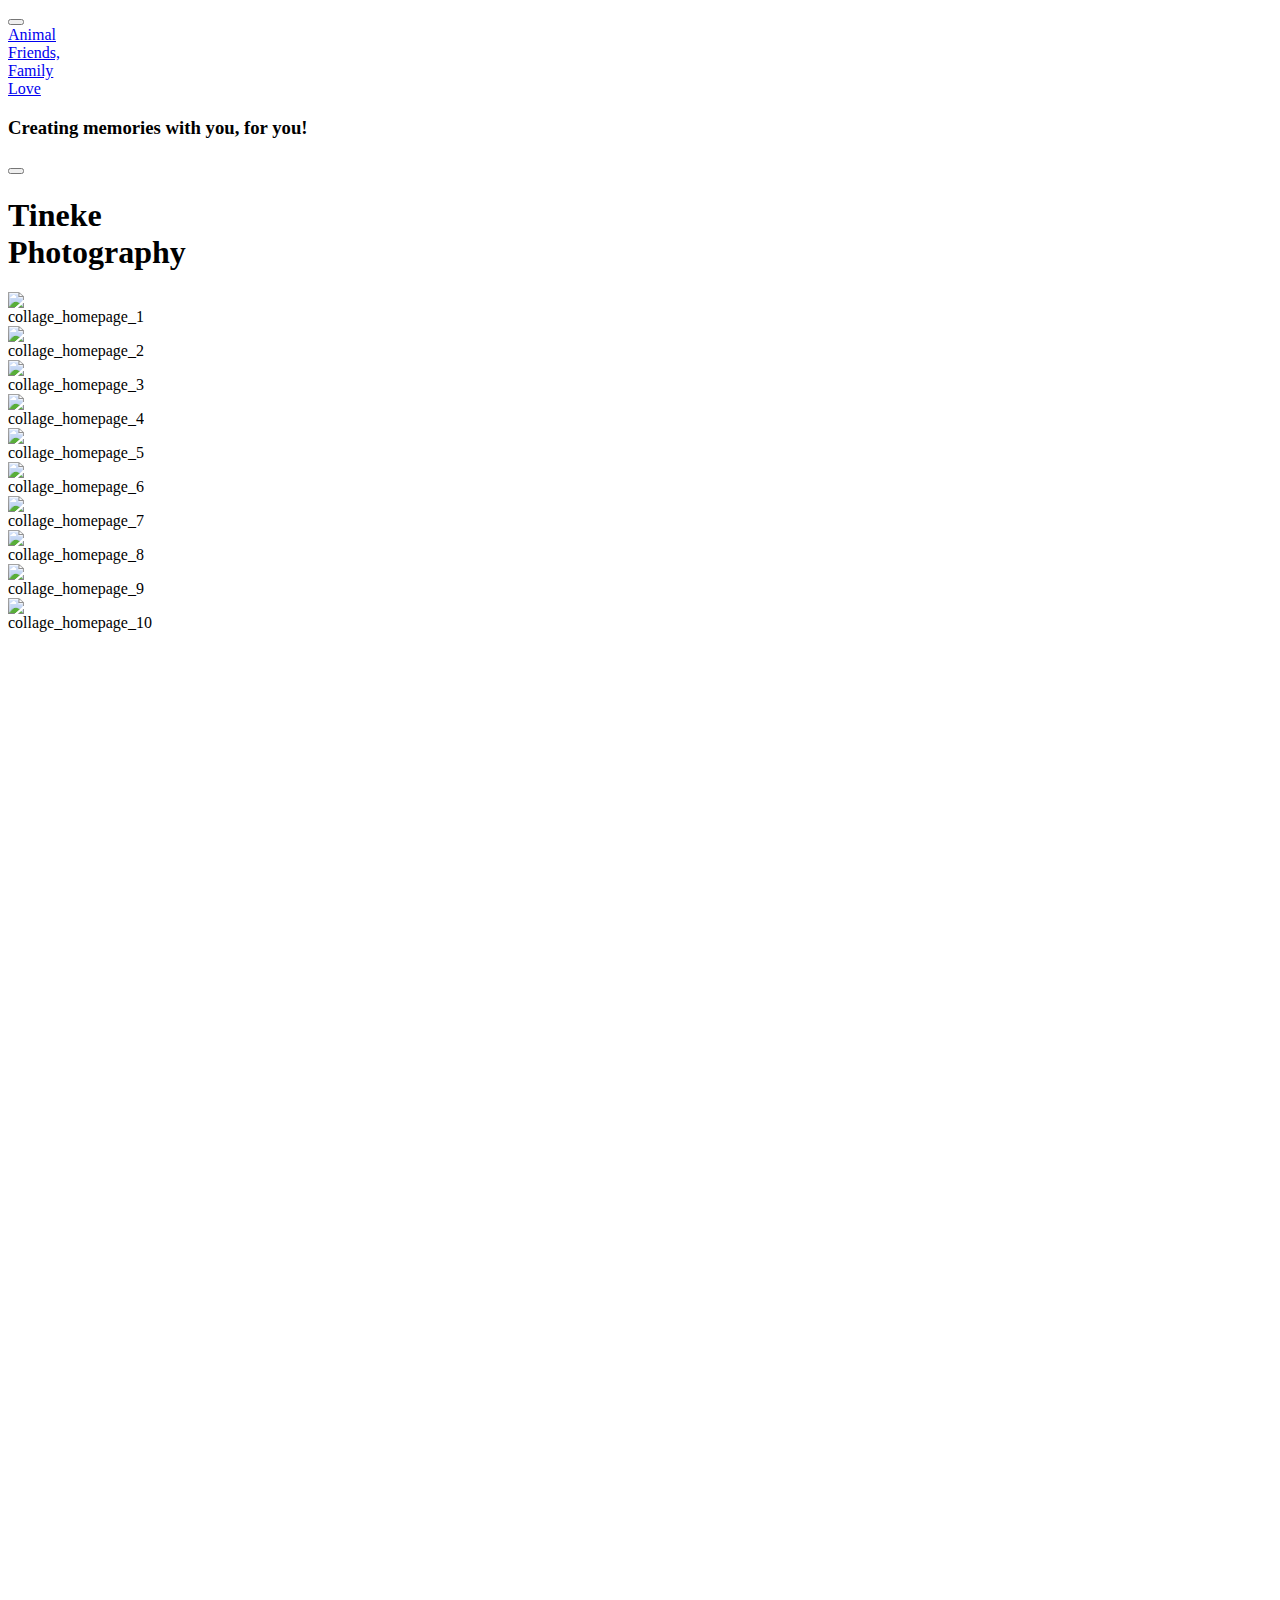
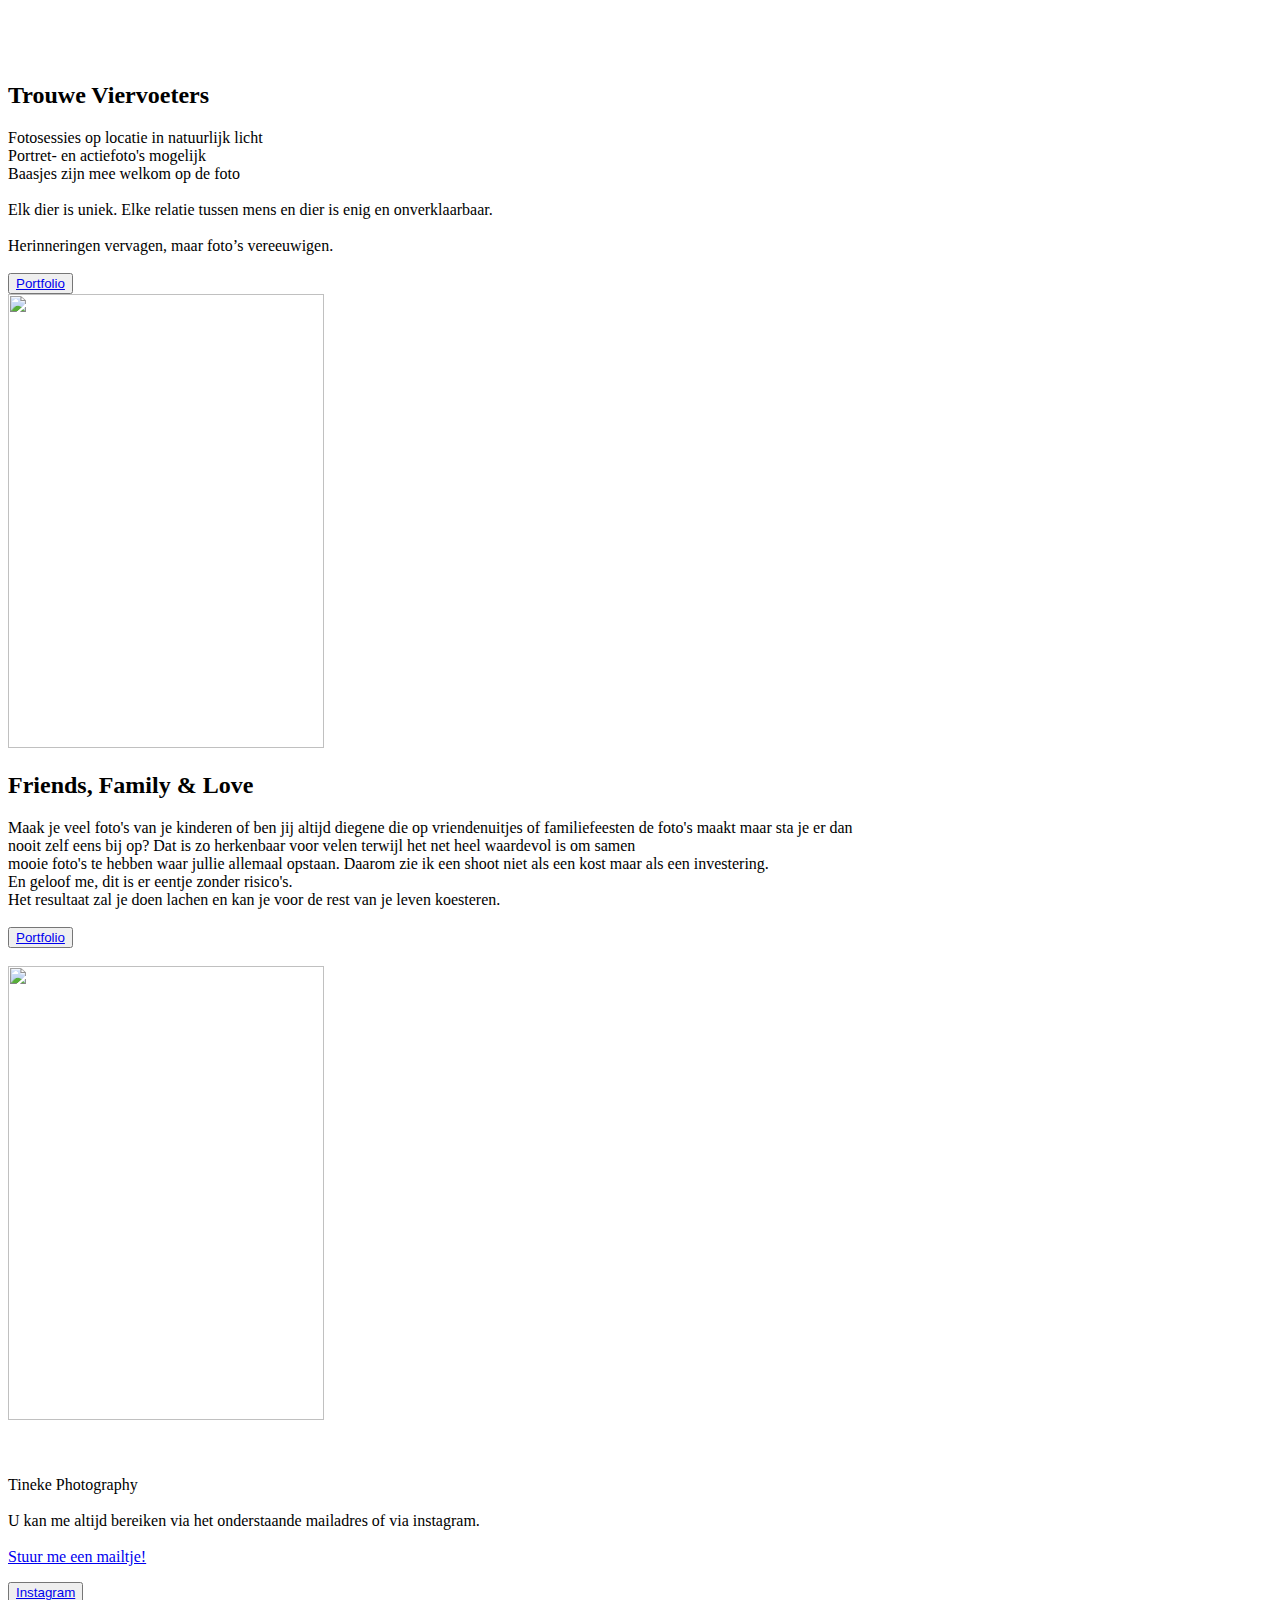
==== index.html @ 660ba875 "Initial commit" ====
<!DOCTYPE html>
<html lang="en">
<head>
  <meta charset="utf-8">
  <title>Tineke Photography</title>
  <meta name="description" content="Photography">
  <meta name="viewport" content="width=device-width, initial-scale=1">
  <link href="css/main.css" rel="STYLESHEET" type="text/css">
  <script src='https://kit.fontawesome.com/a076d05399.js' crossorigin='anonymous'></script>
</head>
<body>
<nav id="navbar">
  <div class="navbar">
    <div class="dropdown">
      <button id="navbar-btn" class="dropbtn">
        <div id="nav-icon3">
          <span></span>
          <span></span>
          <span></span>
          <span></span>
        </div>
      </button>
      <div class="navbar-right">
      </div>
      <div class="dropdown-content">
        <a href="pages/animal.html">Animal</a><br>
        <a href="pages/friends_family_love.html">Friends, <br>Family <br>Love</a>
      </div>
    </div>
  </div>
</nav>

<!--
<nav id="navbar">
  <div class="navbar-left">
    <button id="navbar-btn" class="navbar-button">
      <div id="nav-icon3">
        <span></span>
        <span></span>
        <span></span>
        <span></span>
      </div>
    </button>
  </div>
  <div class="navbar-right">
  </div>
</nav>

<div class="menu">
  <ul class="menu-items">
    <li class="menu-item-wrapper"><i class="fas fa-asterisk"></i><a class="menu-item">Item 1</a></li>
    <li class="menu-item-wrapper"><i class="fas fa-asterisk"></i><a class="menu-item">Item 2</a></li>
    <li class="menu-item-wrapper"><i class="fas fa-asterisk"></i><a class="menu-item">Item 3</a></li>
  </ul>
  <div class="menu-bc"></div>
</div>
-->
<header>
  <div class="header-left">
    <div class="header-row">
      <div class=header-row-center>
        <h3 class="header-row-title">Creating memories with you, for you! </h3>
      </div>
      <div class="header-row-bottom">
        <button class="button-down">
          <i class="fas fa-arrow-down"></i>
        </button>
      </div>
    </div>
  </div>
  <div class="header-right">
    <div class="header-img-wrapper">
      <div class="header-title-wrapper">
        <div class="name">
          <h1>Tineke <br>Photography</h1>
        </div>
      </div>
      <div class="header-img-overlay"></div>
    </div>
  </div>
</header>
<main class="scroll1">

  <div class="collage">
    <!-- partial:index.partial.html -->
    <div id="drag-container">
      <div id="spin-container">
        <img src="img/pages/duo_shoot/10.JPG" alt="collage_homepage_1">
        <img src="img/pages/one_shoot/2.jpg" alt="collage_homepage_2">
        <img src="img/pages/animal_shoot/7.JPG" alt="collage_homepage_3">
        <img src="img/pages/duo_shoot/9.jpg" alt="collage_homepage_4">
        <img src="img/pages/one_shoot/8.jpg" alt="collage_homepage_5">
        <img src="img/pages/animal_shoot/15.jpg" alt="collage_homepage_6">
        <img src="img/pages/one_shoot/19.jpg" alt="collage_homepage_7">
        <img src="img/pages/one_shoot/20.jpg" alt="collage_homepage_8">
        <img src="img/pages/one_shoot/7.jpg" alt="collage_homepage_9">
        <img src="img/pages/animal_shoot/11.jpg" alt="collage_homepage_10">
      </div>
      <div id="ground"></div>
    </div>
  </div>
</main>

<div class="card-container">
  <div class="card u-clearfix">
    <div class="card-body">
      <h2 class="card-title">Trouwe Viervoeters</h2>
      <span class="card-description subtle">
        Fotosessies op locatie in natuurlijk licht <br>
        Portret- en actiefoto's mogelijk <br>
        Baasjes zijn mee welkom op de foto <br><br>
        Elk dier is uniek. Elke relatie tussen mens en dier is enig en onverklaarbaar. <br><br>
       Herinneringen vervagen, maar foto’s vereeuwigen. <br><br>
        <button class="button button1"><a href="pages/animal.html">Portfolio</a></button>
      </span>
    </div>
    <img src="img/pages/animal_shoot/2.jpg" alt="" height="454" width="316" class="card-media" />
  </div>
  <div class="card-shadow"></div>
</div>


<div class="card-container" >
  <div class="card u-clearfix">
    <div class="card-body">
      <h2 class="card-title">Friends, Family & Love</h2>
      <span class="card-description subtle">
        Maak je veel foto's van je kinderen of ben jij altijd diegene die op vriendenuitjes of familiefeesten de foto's maakt
        maar sta je er dan <br>nooit zelf eens bij op? Dat is zo herkenbaar voor velen terwijl het net heel waardevol is om samen <br>
        mooie foto's te hebben waar jullie allemaal opstaan. Daarom zie ik een shoot niet als een kost maar als een investering.<br>
        En geloof me, dit is er eentje zonder risico's.<br>
        Het resultaat zal je doen lachen en kan je voor de rest van je leven koesteren.<br>
        <br>
        <button class="button button1"><a href="pages/friends_family_love.html">Portfolio</a></button>
      </span>
      <br><br>
    </div>
    <img src="img/pages/duo_shoot/8.jpg" alt="" height="454" width="316" class="card-media" />
  </div>
  <div class="card-shadow"></div>
</div>

<br><br>
<footer>
  <p>Tineke Photography<br><br>
    U kan me altijd bereiken via het onderstaande mailadres of via instagram.<br><br>
    <a href="mailto:tinekehaverhals@hotmail.com">Stuur me een mailtje! </a></p>
  <button class="buttonInstagram"><a href="https://www.instagram.com/tineke_photography/"><i class='fab fa-instagram'></i> Instagram </a></button><br><br>
</footer>
<script>

  var radius = 400; // how big of the radius
  var autoRotate = true; // auto rotate or not
  var rotateSpeed = -60; // unit: seconds/360 degrees
  var imgWidth = 120; // width of images (unit: px)
  var imgHeight = 170; // height of images (unit: px)

  // ===================== start =======================
  // animation start after 1000 miliseconds
  setTimeout(init, 1000);

  var odrag = document.getElementById('drag-container');
  var ospin = document.getElementById('spin-container');
  var aImg = ospin.getElementsByTagName('img');
  var aVid = ospin.getElementsByTagName('video');
  var aEle = [...aImg, ...aVid]; // combine 2 arrays

  // Size of images
  ospin.style.width = imgWidth + "px";
  ospin.style.height = imgHeight + "px";

  // Size of ground - depend on radius
  var ground = document.getElementById('ground');
  ground.style.width = radius * 3 + "px";
  ground.style.height = radius * 3 + "px";

  function init(delayTime) {
    for (var i = 0; i < aEle.length; i++) {
      aEle[i].style.transform = "rotateY(" + (i * (360 / aEle.length)) + "deg) translateZ(" + radius + "px)";
      aEle[i].style.transition = "transform 1s";
      aEle[i].style.transitionDelay = delayTime || (aEle.length - i) / 4 + "s";
    }
  }

  function applyTranform(obj) {
    // Constrain the angle of camera (between 0 and 180)
    if(tY > 180) tY = 180;
    if(tY < 0) tY = 0;

    // Apply the angle
    obj.style.transform = "rotateX(" + (-tY) + "deg) rotateY(" + (tX) + "deg)";
  }

  function playSpin(yes) {
    ospin.style.animationPlayState = (yes?'running':'paused');
  }

  var desX = 0,
    desY = 0,
    tX = 0,
    tY = 10;

  // auto spin
  if (autoRotate) {
    var animationName = (rotateSpeed > 0 ? 'spin' : 'spinRevert');
    ospin.style.animation = `${animationName} ${Math.abs(rotateSpeed)}s infinite linear`;
  }

  // setup events
  document.onpointerdown = function (e) {
    clearInterval(odrag.timer);
    e = e || window.event;
    var sX = e.clientX,
      sY = e.clientY;

    this.onpointermove = function (e) {
      e = e || window.event;
      var nX = e.clientX,
        nY = e.clientY;
      desX = nX - sX;
      desY = nY - sY;
      tX += desX * 0.1;
      tY += desY * 0.1;
      applyTranform(odrag);
      sX = nX;
      sY = nY;
    };

    this.onpointerup = function (e) {
      odrag.timer = setInterval(function () {
        desX *= 0.95;
        desY *= 0.95;
        tX += desX * 0.1;
        tY += desY * 0.1;
        applyTranform(odrag);
        playSpin(false);
        if (Math.abs(desX) < 0.5 && Math.abs(desY) < 0.5) {
          clearInterval(odrag.timer);
          playSpin(true);
        }
      }, 17);
      this.onpointermove = this.onpointerup = null;
    };

    return false;
  };

  document.onmousewheel = function(e) {
    e = e || window.event;
    var d = e.wheelDelta / 20 || -e.detail;
    radius += d;
    init(1);
  };
</script>


</body>
</html>
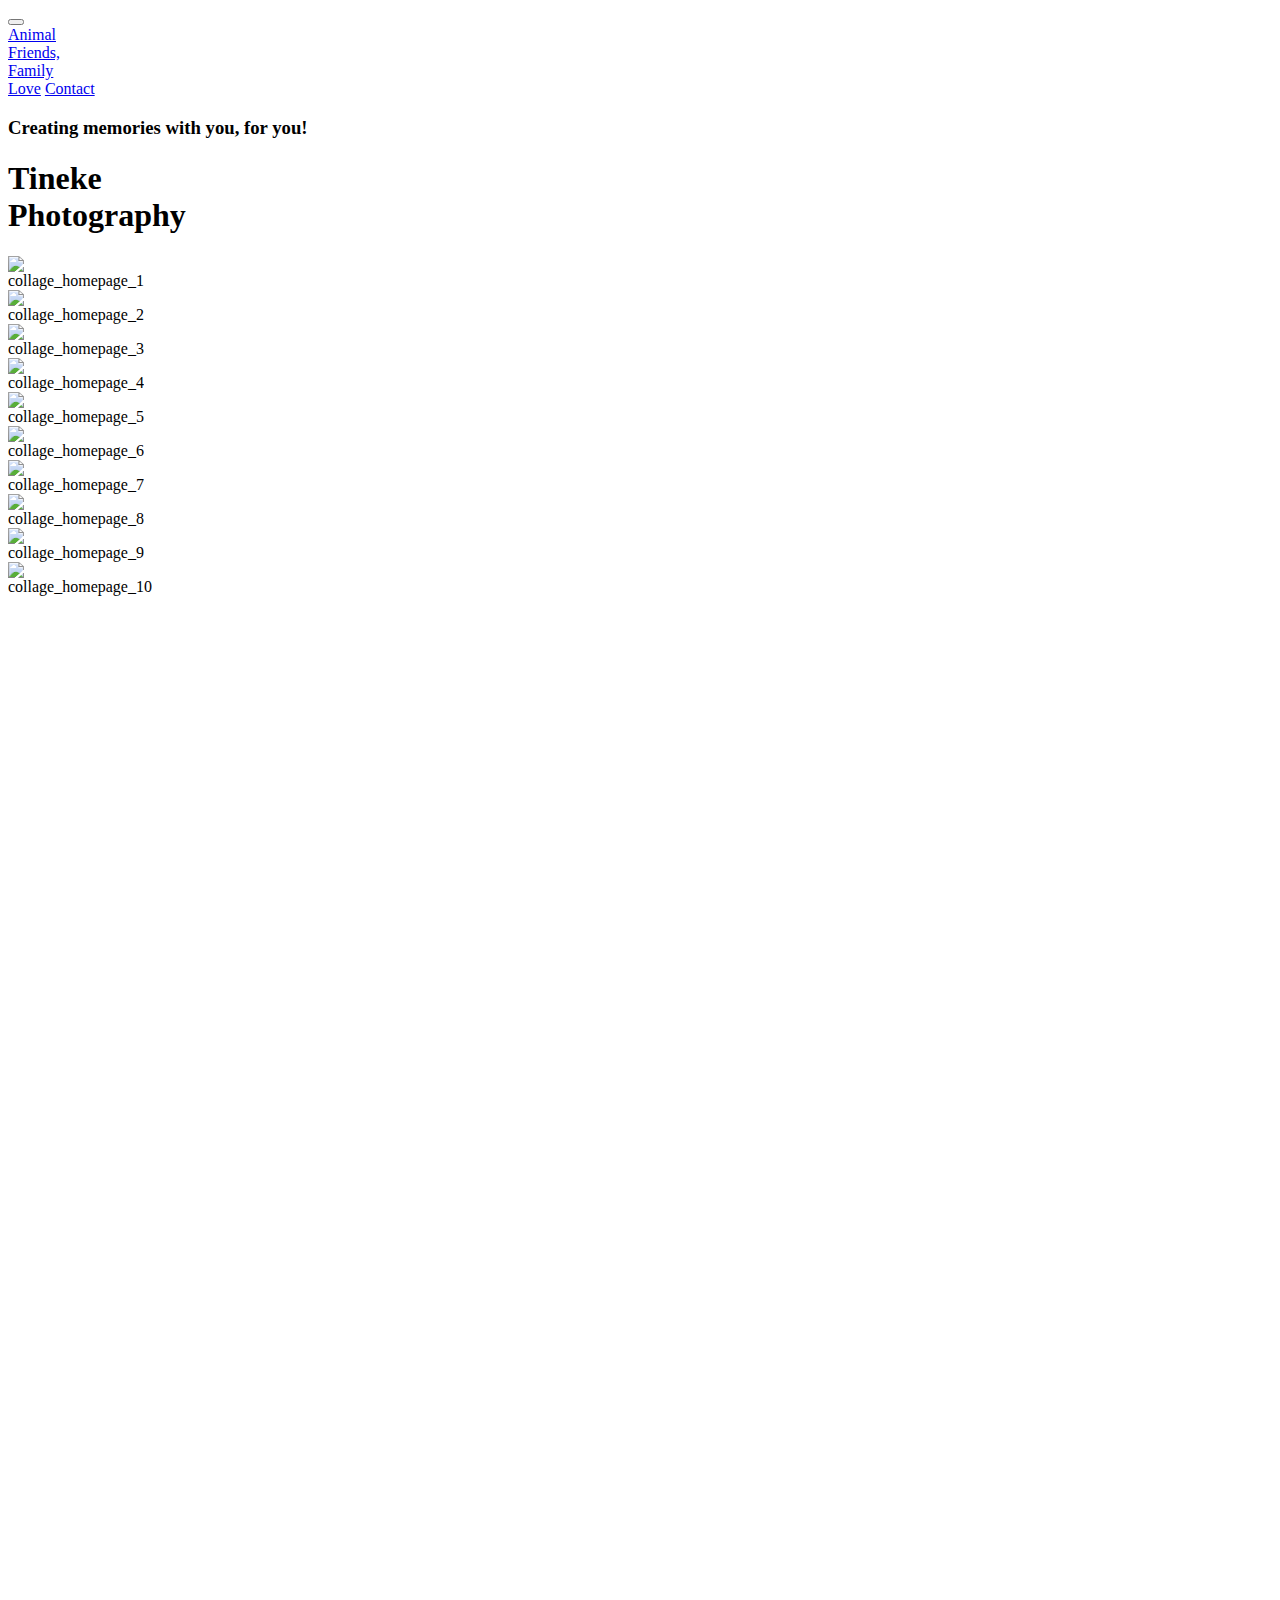
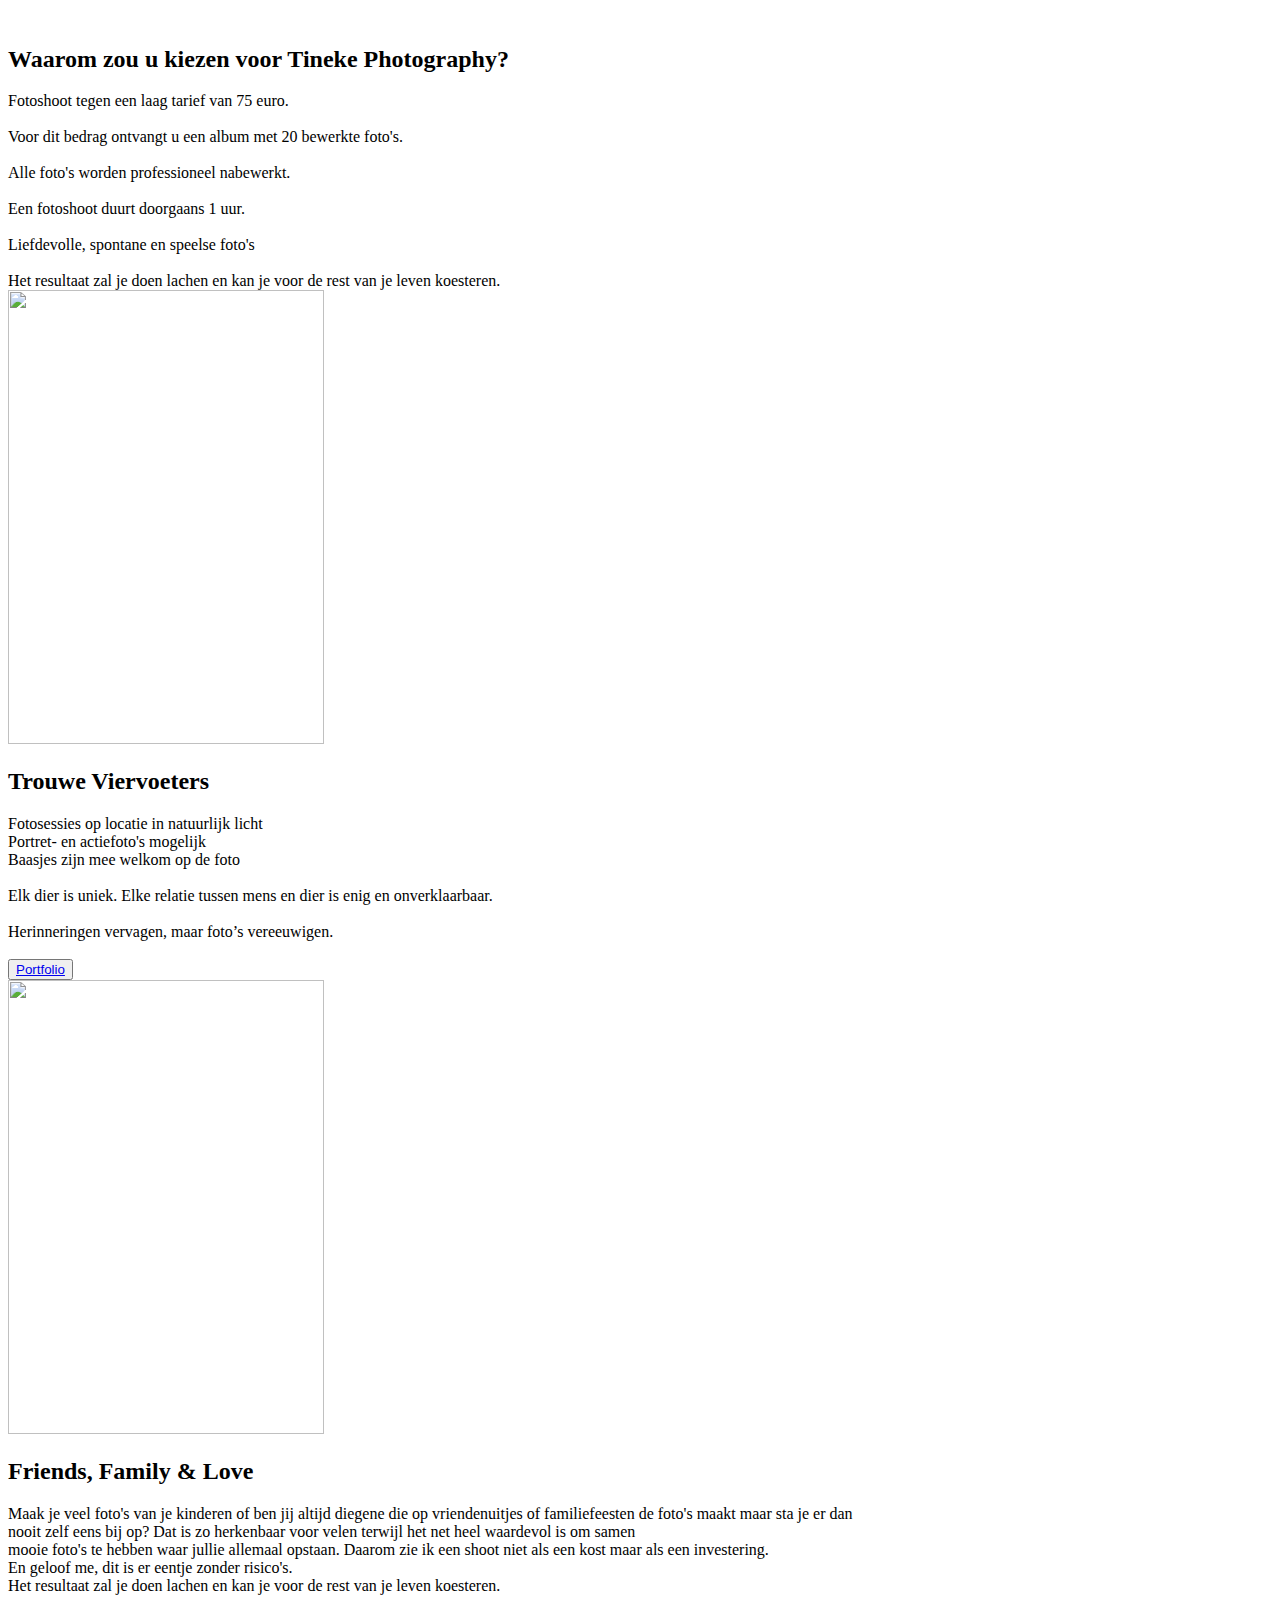
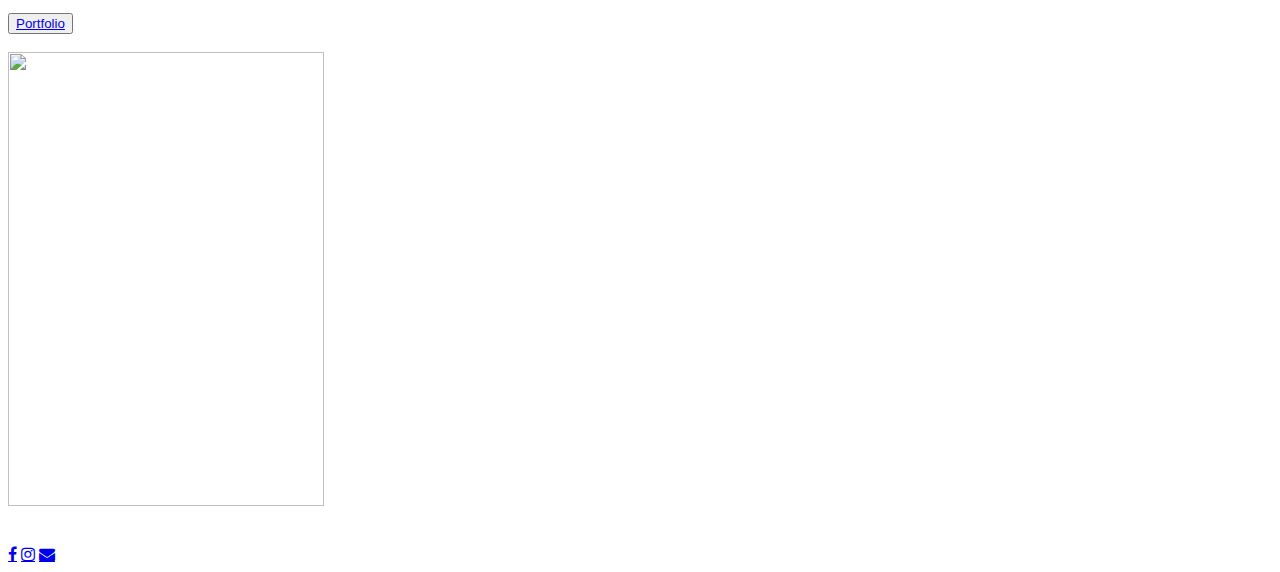
==== commit b31dd6a1: "update index page" ====
--- a/index.html
+++ b/index.html
@@ -1,12 +1,12 @@
 <!DOCTYPE html>
-<html lang="en">
+<html lang="nl">
 <head>
   <meta charset="utf-8">
   <title>Tineke Photography</title>
   <meta name="description" content="Photography">
   <meta name="viewport" content="width=device-width, initial-scale=1">
   <link href="css/main.css" rel="STYLESHEET" type="text/css">
-  <script src='https://kit.fontawesome.com/a076d05399.js' crossorigin='anonymous'></script>
+  <link rel="stylesheet" href="https://cdnjs.cloudflare.com/ajax/libs/font-awesome/4.7.0/css/font-awesome.min.css">
 </head>
 <body>
 <nav id="navbar">
@@ -25,6 +25,7 @@
       <div class="dropdown-content">
         <a href="pages/animal.html">Animal</a><br>
         <a href="pages/friends_family_love.html">Friends, <br>Family <br>Love</a>
+        <a href="pages/contact.html">Contact</a><br>
       </div>
     </div>
   </div>
@@ -61,11 +62,13 @@
       <div class=header-row-center>
         <h3 class="header-row-title">Creating memories with you, for you! </h3>
       </div>
+      <!--
       <div class="header-row-bottom">
         <button class="button-down">
           <i class="fas fa-arrow-down"></i>
         </button>
       </div>
+      -->
     </div>
   </div>
   <div class="header-right">
@@ -75,7 +78,7 @@
           <h1>Tineke <br>Photography</h1>
         </div>
       </div>
-      <div class="header-img-overlay"></div>
+      <!--<div class="header-img-overlay"></div>-->
     </div>
   </div>
 </header>
@@ -104,6 +107,25 @@
 <div class="card-container">
   <div class="card u-clearfix">
     <div class="card-body">
+      <h2 class="card-title1">Waarom zou u kiezen voor Tineke Photography?</h2>
+      <span class="card-description subtle">
+        Fotoshoot tegen een laag tarief van 75 euro.<br><br>
+        Voor dit bedrag ontvangt u een album met 20 bewerkte foto's.<br><br>
+        Alle foto's worden professioneel nabewerkt. <br><br>
+        Een fotoshoot duurt doorgaans 1 uur.<br><br>
+        Liefdevolle, spontane en speelse foto's<br><br>
+        Het resultaat zal je doen lachen en kan je voor de rest van je leven koesteren.
+
+      </span>
+    </div>
+    <img src="img/pages/duo_shoot/8.jpg" alt="" height="454" width="316" class="card-media" />
+  </div>
+  <div class="card-shadow"></div>
+</div>
+
+<div class="card-container">
+  <div class="card u-clearfix">
+    <div class="card-body">
       <h2 class="card-title">Trouwe Viervoeters</h2>
       <span class="card-description subtle">
         Fotosessies op locatie in natuurlijk licht <br>
@@ -135,17 +157,18 @@
       </span>
       <br><br>
     </div>
-    <img src="img/pages/duo_shoot/8.jpg" alt="" height="454" width="316" class="card-media" />
+    <img src="img/pages/duo_shoot/10.JPG" alt="" height="454" width="316" class="card-media2" />
   </div>
   <div class="card-shadow"></div>
 </div>
 
 <br><br>
 <footer>
-  <p>Tineke Photography<br><br>
-    U kan me altijd bereiken via het onderstaande mailadres of via instagram.<br><br>
-    <a href="mailto:tinekehaverhals@hotmail.com">Stuur me een mailtje! </a></p>
-  <button class="buttonInstagram"><a href="https://www.instagram.com/tineke_photography/"><i class='fab fa-instagram'></i> Instagram </a></button><br><br>
+  <div class="social-media">
+    <a href="https://www.facebook.com/profile.php?id=100091218855077" class="fa fa-facebook"></a>
+    <a href="https://www.instagram.com/tineke_photography/" class="fa fa-instagram"></a>
+    <a href="pages/contact.html" class="fa fa-envelope"></a>
+  </div>
 </footer>
 <script>
 
@@ -245,12 +268,12 @@
     return false;
   };
 
-  document.onmousewheel = function(e) {
-    e = e || window.event;
-    var d = e.wheelDelta / 20 || -e.detail;
-    radius += d;
-    init(1);
-  };
+  //document.onmousewheel = function(e) {
+   // e = e || window.event;
+  //  var d = e.wheelDelta / 20 || -e.detail;
+   // radius += d;
+   // init(1);
+  //};
 </script>
 
 
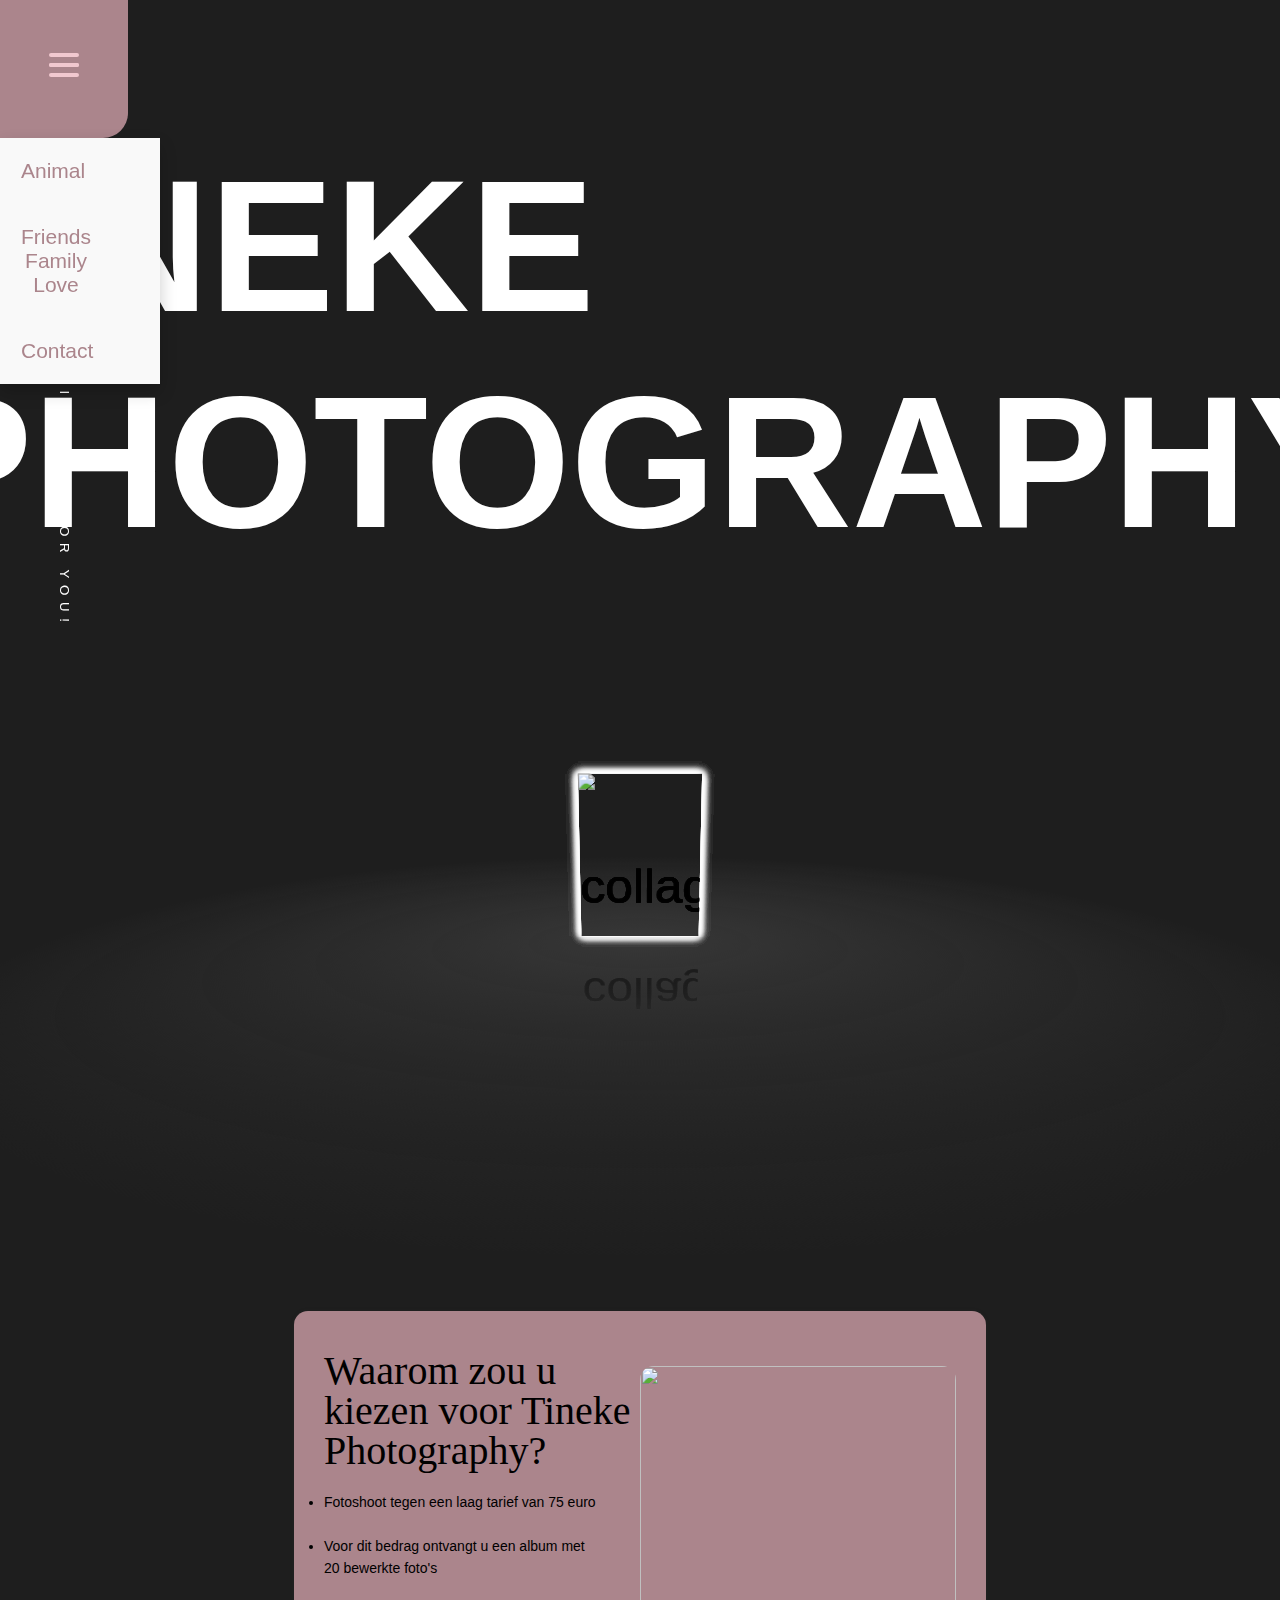
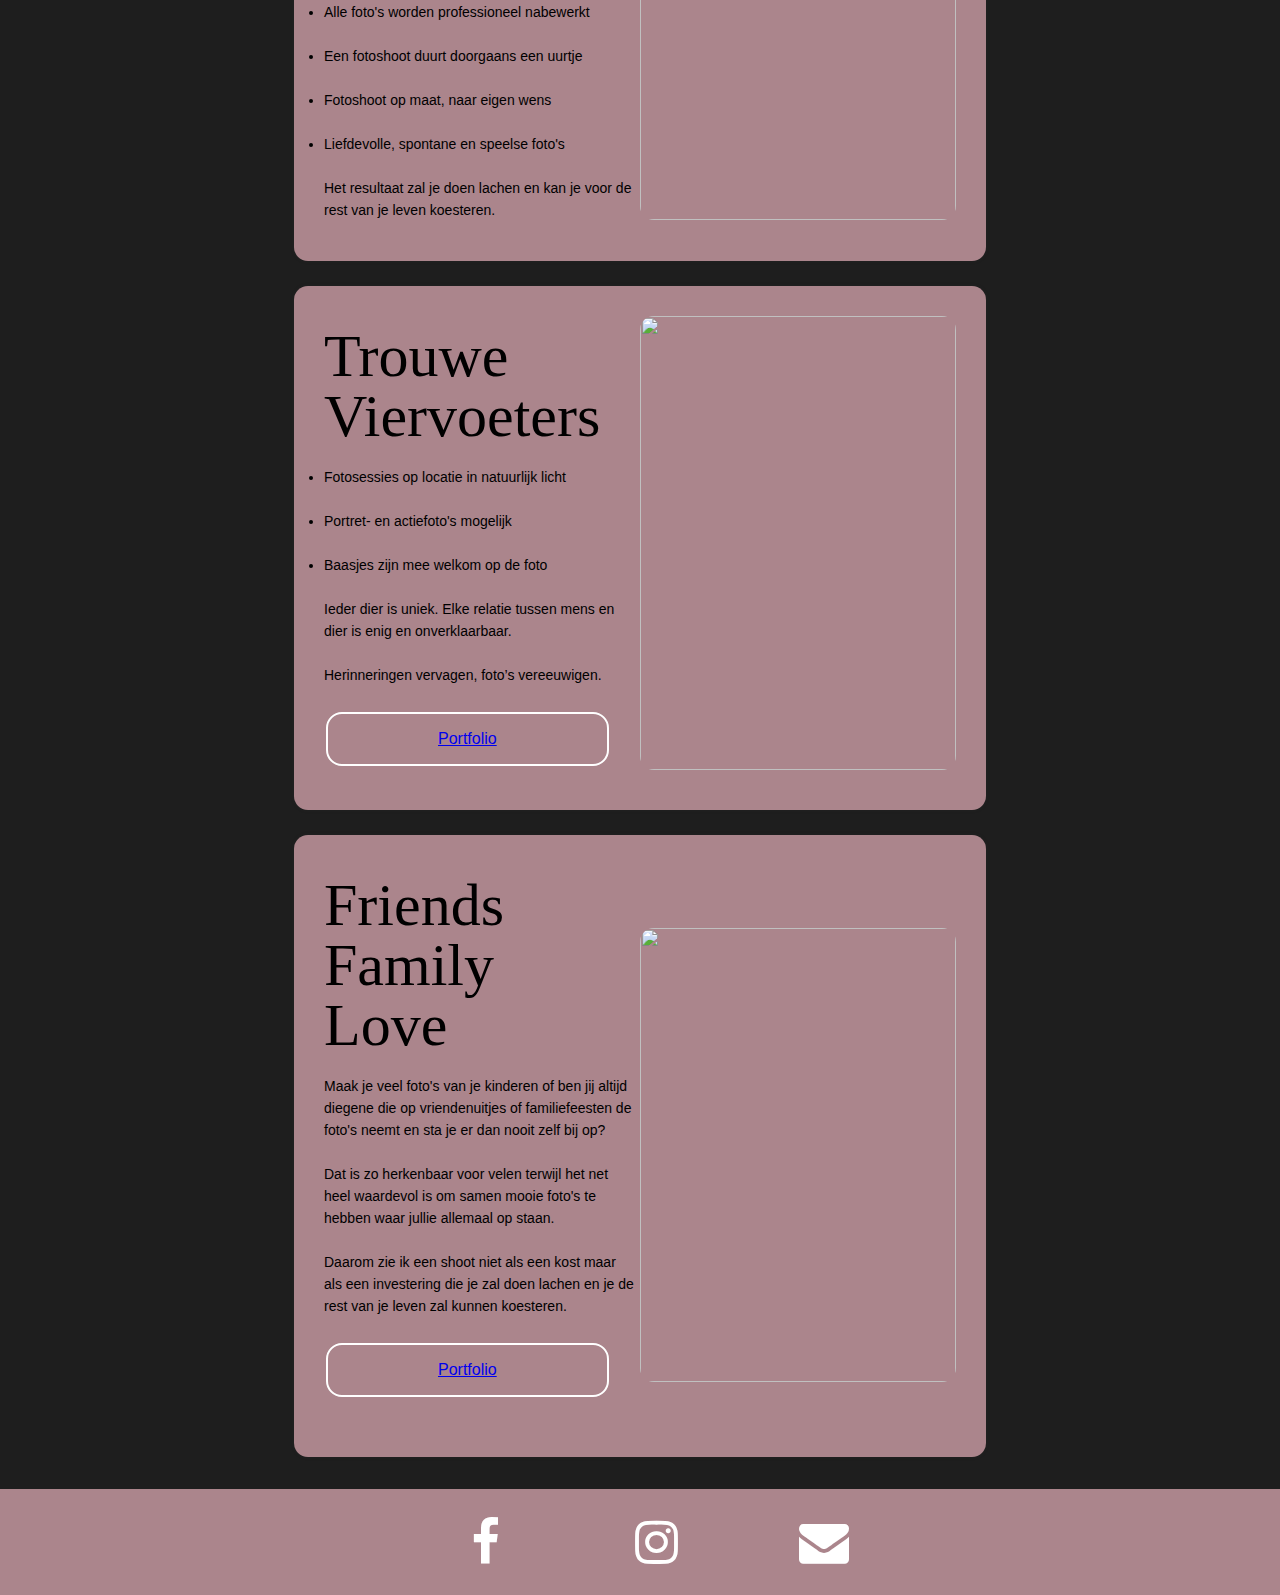
==== commit a380bab3: "update 6" ====
--- a/index.html
+++ b/index.html
@@ -24,8 +24,8 @@
       </div>
       <div class="dropdown-content">
         <a href="pages/animal.html">Animal</a><br>
-        <a href="pages/friends_family_love.html">Friends, <br>Family <br>Love</a>
-        <a href="pages/contact.html">Contact</a><br>
+        <a href="pages/riends_family_love.html">Friends<br>Family <br>Love</a><br>
+        <a href="pages/contact.html">Contact</a>
       </div>
     </div>
   </div>
@@ -109,16 +109,16 @@
     <div class="card-body">
       <h2 class="card-title1">Waarom zou u kiezen voor Tineke Photography?</h2>
       <span class="card-description subtle">
-        Fotoshoot tegen een laag tarief van 75 euro.<br><br>
-        Voor dit bedrag ontvangt u een album met 20 bewerkte foto's.<br><br>
-        Alle foto's worden professioneel nabewerkt. <br><br>
-        Een fotoshoot duurt doorgaans 1 uur.<br><br>
-        Liefdevolle, spontane en speelse foto's<br><br>
+        <li>Fotoshoot tegen een laag tarief van 75 euro</li><br>
+        <li>Voor dit bedrag ontvangt u een album met <br>20 bewerkte foto's</li><br>
+        <li>Alle foto's worden professioneel nabewerkt</li><br>
+        <li>Een fotoshoot duurt doorgaans een uurtje</li><br>
+        <li>Fotoshoot op maat, naar eigen wens</li><br>
+        <li>Liefdevolle, spontane en speelse foto's</li><br>
         Het resultaat zal je doen lachen en kan je voor de rest van je leven koesteren.
-
       </span>
     </div>
-    <img src="img/pages/duo_shoot/8.jpg" alt="" height="454" width="316" class="card-media" />
+    <img src="img/pages/duo_shoot/8.jpg" alt="" height="454" width="316" class="card-media3" />
   </div>
   <div class="card-shadow"></div>
 </div>
@@ -128,11 +128,11 @@
     <div class="card-body">
       <h2 class="card-title">Trouwe Viervoeters</h2>
       <span class="card-description subtle">
-        Fotosessies op locatie in natuurlijk licht <br>
-        Portret- en actiefoto's mogelijk <br>
-        Baasjes zijn mee welkom op de foto <br><br>
-        Elk dier is uniek. Elke relatie tussen mens en dier is enig en onverklaarbaar. <br><br>
-       Herinneringen vervagen, maar foto’s vereeuwigen. <br><br>
+        <li>Fotosessies op locatie in natuurlijk licht </li><br>
+        <li>Portret- en actiefoto's mogelijk </li><br>
+        <li>Baasjes zijn mee welkom op de foto</li> <br>
+        Ieder dier is uniek. Elke relatie tussen mens en dier is enig en onverklaarbaar. <br><br>
+       Herinneringen vervagen, foto’s vereeuwigen. <br><br>
         <button class="button button1"><a href="pages/animal.html">Portfolio</a></button>
       </span>
     </div>
@@ -145,13 +145,11 @@
 <div class="card-container" >
   <div class="card u-clearfix">
     <div class="card-body">
-      <h2 class="card-title">Friends, Family & Love</h2>
+      <h2 class="card-title">Friends <br> Family <br> Love</h2>
       <span class="card-description subtle">
-        Maak je veel foto's van je kinderen of ben jij altijd diegene die op vriendenuitjes of familiefeesten de foto's maakt
-        maar sta je er dan <br>nooit zelf eens bij op? Dat is zo herkenbaar voor velen terwijl het net heel waardevol is om samen <br>
-        mooie foto's te hebben waar jullie allemaal opstaan. Daarom zie ik een shoot niet als een kost maar als een investering.<br>
-        En geloof me, dit is er eentje zonder risico's.<br>
-        Het resultaat zal je doen lachen en kan je voor de rest van je leven koesteren.<br>
+        Maak je veel foto's van je kinderen of ben jij altijd diegene die op vriendenuitjes of familiefeesten de foto's neemt en sta je er dan nooit zelf bij op?<br><br>
+        Dat is zo herkenbaar voor velen terwijl het net heel waardevol is om samen mooie foto's te hebben waar jullie allemaal op staan.<br><br>
+        Daarom zie ik een shoot niet als een kost maar als een investering die je zal doen lachen en je de rest van je leven zal kunnen koesteren.<br>
         <br>
         <button class="button button1"><a href="pages/friends_family_love.html">Portfolio</a></button>
       </span>
@@ -273,7 +271,7 @@
   //  var d = e.wheelDelta / 20 || -e.detail;
    // radius += d;
    // init(1);
-  //};
+ // };
 </script>
 
 
--- a/css/main.css
+++ b/css/main.css
@@ -0,0 +1,886 @@
+:root {
+  --bc: #14121c;
+  --bc-gray: #0e0d10;
+  --white: #ffffff;
+  --black: #000000;
+  --dark-blue: #1f2029;
+  --extra-dark-blue: #13141a;
+  --dark-light: #424455;
+  --red: #da2c4d;
+  --dark-red: #6e1727;
+  --yellow: #f8ab37;
+  --grey: #ecedf3;
+  --blue: #007bff;
+  --indigo: #6610f2;
+  --purple: #6f42c1;
+  --pink: #e83e8c;
+  --orange: #fd7e14;
+  --green: #28a745;
+  --light-green: #24e33a;
+  --teal: #20c997;
+  --cyan: #17a2b8;
+  --gray: #6c757d;
+  --gray-dark: #343a40;
+  --primary: #f9c6cf;
+  --secondary: #6c757d;
+  --success: #28a745;
+  --info: #17a2b8;
+  --warning: #ffc107;
+  --danger: #dc3545;
+  --light: #f8f9fa;
+  --light-gray: #ebecf2;
+  --dark: #343a40;
+  --font-family-sans-serif: -apple-system,BlinkMacSystemFont,"Segoe UI",Roboto,"Helvetica Neue",Arial,"Noto Sans",sans-serif,"Apple Color Emoji","Segoe UI Emoji","Segoe UI Symbol","Noto Color Emoji";
+  --font-family-monospace: SFMono-Regular,Menlo,Monaco,Consolas,"Liberation Mono","Courier New",monospace;
+}
+
+* {
+  box-sizing: border-box;
+}
+html, body {
+
+  margin: 0;
+  width: 100%;
+  min-height: 100vh;
+  overflow-x: hidden;
+  font-family: -apple-system,BlinkMacSystemFont,"Segoe UI",Roboto,"Helvetica Neue",Arial,"Noto Sans",sans-serif,"Apple Color Emoji","Segoe UI Emoji","Segoe UI Symbol","Noto Color Emoji";
+  scroll-behavior: smooth;
+  -webkit-font-smoothing: antialiased;
+  background-color: #1e1e1e;
+}
+
+header {
+  position: relative;
+  height: 100vh;
+}
+
+main {
+  position: relative;
+  min-height: 50vh;
+  background-color: #1e1e1e;
+  z-index: 10;
+}
+:root {
+  --bc: #14121c;
+  --bc-gray: #0e0d10;
+  --white: #ffffff;
+  --black: #000000;
+  --dark-blue: #1f2029;
+  --extra-dark-blue: #13141a;
+  --dark-light: #424455;
+  --red: #da2c4d;
+  --dark-red: #6e1727;
+  --yellow: #f8ab37;
+  --grey: #ecedf3;
+  --blue: #007bff;
+  --indigo: #6610f2;
+  --purple: #6f42c1;
+  --pink: #e83e8c;
+  --orange: #fd7e14;
+  --green: #28a745;
+  --light-green: #24e33a;
+  --teal: #20c997;
+  --cyan: #17a2b8;
+  --gray: #6c757d;
+  --gray-dark: #343a40;
+  --primary: #f9c6cf;
+  --secondary: #6c757d;
+  --success: #28a745;
+  --info: #17a2b8;
+  --warning: #ffc107;
+  --danger: #dc3545;
+  --light: #f8f9fa;
+  --light-gray: #ebecf2;
+  --dark: #343a40;
+  --font-family-sans-serif: -apple-system,BlinkMacSystemFont,"Segoe UI",Roboto,"Helvetica Neue",Arial,"Noto Sans",sans-serif,"Apple Color Emoji","Segoe UI Emoji","Segoe UI Symbol","Noto Color Emoji";
+  --font-family-monospace: SFMono-Regular,Menlo,Monaco,Consolas,"Liberation Mono","Courier New",monospace;
+}
+
+html, body {
+  margin: 0;
+  width: 100%;
+  min-height: 100vh;
+  overflow-x: hidden;
+  font-family: -apple-system,BlinkMacSystemFont,"Segoe UI",Roboto,"Helvetica Neue",Arial,"Noto Sans",sans-serif,"Apple Color Emoji","Segoe UI Emoji","Segoe UI Symbol","Noto Color Emoji";
+  scroll-behavior: smooth;
+  -webkit-font-smoothing: antialiased;
+  background-color: #1e1e1e;
+}
+
+nav {
+  top: 0;
+  max-height: 15vh;
+  position: absolute;
+  z-index: 130;
+}
+
+.navbar {
+  heihgt: 15vh;
+  display: flex;
+  justify-content: center;
+  align-items: center;
+  width: 10vw;
+  display: inline-block;
+}
+
+.navbar a {
+  float: left;
+  font-size: 16px;
+  color: white;
+  text-align: center;
+  padding: 14px 16px;
+  text-decoration: none;
+}
+
+.dropdown {
+  width: 10vw;
+  display: inline-block;
+}
+
+.dropbtn {
+  position: fixed;
+  top: 0;
+  margin: 0;
+  width: 10%;
+  height: 15vh;
+  border: none;
+  color: var(--white);
+  display: flex;
+  justify-content: center;
+  align-items: center;
+  background-color: var(--primary);
+  border-bottom-right-radius: 25px;
+  cursor: pointer;
+  transition: all .3s cubic-bezier(.175,.885,.32,1.275);
+}
+.dropbtn :hover {
+  border-bottom-right-radius: 50px;
+}
+.dropbtn :focus {
+  outline: none;
+}
+.dropdown .dropbtn {
+  font-size: 16px;
+  border: none;
+  outline: none;
+  color: white;
+  padding: 14px 16px;
+  background-color: inherit;
+  font-family: inherit;
+  margin: 0;
+}
+
+.navbar .dropdown:hover .dropbtn {
+  background-color: #ab858c;
+
+}
+
+.navbar a:hover  {
+  color : #1e1e1e;
+}
+.navbar .dropdown, .dropbtn {
+  background-color: #ab858c;
+  border-bottom-right-radius: 25px;
+}
+.dropdown-content {
+  display: none;
+  position: absolute;
+  background-color: #f9f9f9;
+  min-width: 160px;
+  box-shadow: 0px 8px 16px 0px rgba(0,0,0,0.2);
+  z-index: 1;
+}
+
+.dropdown-content a {
+  padding: 0;
+  margin: 1em;
+  color: #ab858c;
+  font-size: 150%;
+  cursor: pointer;
+  transition: color .2s ease-in-out;
+}
+
+.dropdown:hover .dropdown-content {
+  display: block;
+}
+
+#nav-icon3 {
+  width: 30px;
+  height: 30px;
+  position: relative;
+  display: block;
+  margin: 0;
+  -webkit-transform: rotate(0deg);
+  -moz-transform: rotate(0deg);
+  -o-transform: rotate(0deg);
+  transform: rotate(0deg);
+  -webkit-transition: .5s ease-in-out;
+  -moz-transition: .5s ease-in-out;
+  -o-transition: .5s ease-in-out;
+  transition: .5s ease-in-out;
+  cursor: pointer;
+  z-index: 135;
+}
+#nav-icon3 span {
+  display: block;
+  position: absolute;
+  height: 4px;
+  width: 100%;
+  background: #f1c8cf;
+  border-radius: 9px;
+  opacity: 1;
+  left: 0;
+  -webkit-transform: rotate(0deg);
+  -moz-transform: rotate(0deg);
+  -o-transform: rotate(0deg);
+  transform: rotate(0deg);
+  -webkit-transition: .25s ease-in-out;
+  -moz-transition: .25s ease-in-out;
+  -o-transition: .25s ease-in-out;
+  transition: .25s ease-in-out;
+}
+#nav-icon3 span:nth-child(1) {
+  top: 0;
+}
+#nav-icon3 span:nth-child(2),#nav-icon3 span:nth-child(3) {
+  top: 10px;
+}
+#nav-icon3 span:nth-child(4) {
+  top: 20px;
+}
+#nav-icon3.open span:nth-child(1) {
+  top: 18px;
+  width: 0;
+  left: 50%;
+}
+#nav-icon3.open span:nth-child(2) {
+  -webkit-transform: rotate(45deg);
+  -moz-transform: rotate(45deg);
+  -o-transform: rotate(45deg);
+  transform: rotate(45deg);
+}
+#nav-icon3.open span:nth-child(3) {
+  -webkit-transform: rotate(-45deg);
+  -moz-transform: rotate(-45deg);
+  -o-transform: rotate(-45deg);
+  transform: rotate(-45deg);
+}
+#nav-icon3.open span:nth-child(4) {
+  top: 18px;
+  width: 0;
+  left: 50%;
+}
+
+.navbar-right {
+  height: 15vh;
+  width: calc(100% - 10vw);
+  display: inline-block;
+}
+/* Menu */
+.menu {
+  top: 0;
+  display: none;
+  position: fixed;
+  overflow: hidden;
+  width: 30%;
+  height: 100%;
+  z-index: 125;
+}
+.menu-bc {
+  position: absolute;
+  background-color: var(--primary);
+  border-radius: 50%;
+  width: 0;
+  height: 0;
+}
+.menu-items {
+  position: relative;
+  list-style-type: none;
+  margin: 18vh 3em 0 3em;
+  padding: 0;
+  opacity: 0;
+  z-index: 275;
+}
+.menu-item-wrapper {
+  padding: 0;
+  margin: 1em;
+  color: #ab858c;
+  font-size: 150%;
+  cursor: pointer;
+  transition: color .2s ease-in-out;
+}
+.menu-item-wrapper:hover {
+  color: #c99da5;
+}
+.menu-item-wrapper i {
+  margin: 0 .75em 0 0;
+}
+.menu-item {
+}
+/* HEADER */
+div.name {
+
+}
+
+@media screen and (min-width: 601px) {
+  div.name {
+    font-size: 25px;
+    margin-bottom: 15%;
+  }
+}
+
+@media screen and (max-width: 600px) {
+  div.name {
+    margin-top: -100%;
+    font-size:1.5vw;
+    Margin-left: 5%;
+  }
+}
+.header-left {
+  position: absolute;
+  display: flex;
+  justify-content: center;
+  align-items: center;
+  width: 10%;
+  height: 100%;
+  z-index: 50;
+}
+.header-row {
+  width: 10vw;
+  height: 100%;
+  display: inline-block;
+}
+.header-row-center {
+  height: 70%;
+  display: flex;
+  justify-content: center;
+  align-items: center;
+}
+/*
+.header-row-title {
+  margin: 10vh 0 0 0;
+  color: var(--white);
+  font-size: 95%;
+  writing-mode: vertical-rl;
+  text-orientation: mixed;
+  letter-spacing: .5em;
+  font-weight: 300;
+  text-transform: uppercase;
+  margin-top: 40%;
+}
+*/
+@media screen and (min-width: 601px) {
+  .header-row-title {
+    margin: 10vh 0 0 0;
+    color: var(--white);
+    font-size: 95%;
+    writing-mode: vertical-rl;
+    text-orientation: mixed;
+    letter-spacing: .5em;
+    font-weight: 300;
+    text-transform: uppercase;
+    margin-top: 80%;
+  }
+}
+
+@media screen and (max-width: 600px) {
+  .header-row-title  {
+    display: none;
+  }
+}
+
+.header-row-bottom {
+  height: 30%;
+}
+.button-down {
+  width: 100%;
+  height: 100%;
+  color: var(--white);
+  background-image: linear-gradient(to top, #1e1e1e, transparent);
+  background-color: transparent;
+  border: none;
+  cursor: pointer;
+  transition: all .2s ease-in-out;
+}
+.button-down:hover {
+  color: var(--primary);
+}
+.button-down:focus {
+  outline: none;
+}
+.header-right {
+  position: relative;
+  height: 100%;
+  width: 100%;
+}
+.header-img-wrapper {
+  position: relative;
+  width: 100%;
+  height: 100%;
+  overflow: hidden;
+  background-size: cover;
+  background-position: center;
+}
+.header-img-overlay {
+  top: 0;
+  width: 100%;
+  height: 100%;
+  position: absolute;
+  background-color: rgba(0, 0, 0, 0);
+}
+.header-title-wrapper {
+  position: absolute;
+  height: 100%;
+  width: 100%;
+  display: flex;
+  justify-content: center;
+  align-items: center;
+}
+.header-title-wrapper h1 {
+  font-size: 750%;
+  color: var(--white);
+  text-transform: uppercase;
+  z-index: 10;
+}
+
+/* Selection */
+::selection {
+  color: var(--white);
+  background: var(--primary);
+}
+/* SCROLLBAR */
+::-webkit-scrollbar-track {
+  background-color: #F5F5F5;
+}
+::-webkit-scrollbar {
+  width: 12px;
+  background-color: #F5F5F5;
+}
+::-webkit-scrollbar-thumb {
+  background-color: var(--primary);
+}
+@keyframes fade {
+  0% {
+    opacity: 0;
+  }
+  100% {
+    opacity: 1;
+  }
+}
+@keyframes fade2 {
+  0% {
+    opacity: 1;
+  }
+  100% {
+    opacity: 0;
+  }
+}
+@keyframes fadein {
+  0% {
+    background-color: rgba(0, 0, 0, 0);
+  }
+  100% {
+    background-color: rgba(0, 0, 0, .5);
+  }
+}
+@keyframes fadeout {
+  0% {
+    background-color: rgba(0, 0, 0, .5);
+  }
+  100% {
+    background-color: rgba(0, 0, 0, 0);
+  }
+}
+@keyframes menu {
+  0% {
+    width: 0;
+    height: 0;
+    top: 0;
+    left: 0;
+  }
+  100% {
+    width: 250%;
+    height: 130%;
+    top: -10%;
+    left: -50%;
+  }
+}
+@keyframes menu2 {
+  0% {
+    width: 250%;
+    height: 130%;
+    top: -10%;
+    left: -50%;
+  }
+  100% {
+    width: 0;
+    height: 0;
+    top: 0;
+    left: 0;
+  }
+}
+@keyframes menu-items {
+  0% {
+    opacity: 0;
+  }
+  100% {
+    opacity: 1;
+  }
+}
+@keyframes menu-items2 {
+  0% {
+    opacity: 1;
+  }
+  100% {
+    opacity: 0;
+  }
+}
+
+.collage {
+  /* overflow: hidden;*/
+  /* display: -webkit-box;*/
+  /* display: -ms-flexbox; */
+  /* display: flex; */
+  /* background: #111;*/
+  -webkit-perspective: 1000px;
+  perspective: 1000px;
+  -webkit-transform-style: preserve-3d;
+  transform-style: preserve-3d;
+}
+@media screen and (min-width: 601px) {
+  div.collage {
+  }
+}
+
+@media screen and (max-width: 600px) {
+  div.collage {
+    margin-top: -100%;
+  }
+}
+#drag-container, #spin-container {
+  position: relative;
+  display: -webkit-box;
+  display: -ms-flexbox;
+  display: flex;
+  margin: auto;
+  -webkit-transform-style: preserve-3d;
+  transform-style: preserve-3d;
+  -webkit-transform: rotateX(-10deg);
+  transform: rotateX(-10deg);
+  margin-top: -5%;
+}
+
+#drag-container img, #drag-container video {
+  -webkit-transform-style: preserve-3d;
+  transform-style: preserve-3d;
+  position: absolute;
+  left: 0;
+  top: 0;
+  width: 100%;
+  height: 100%;
+  line-height: 200px;
+  font-size: 50px;
+  text-align: center;
+  -webkit-box-shadow: 0 0 8px #fff;
+  box-shadow: 0 0 8px #fff;
+  -webkit-box-reflect: below 10px linear-gradient(transparent, transparent, #0005);
+}
+
+#drag-container img:hover, #drag-container video:hover {
+  -webkit-box-shadow: 0 0 15px #fffd;
+  box-shadow: 0 0 15px #fffd;
+  -webkit-box-reflect: below 10px linear-gradient(transparent, transparent, #0007);
+}
+
+#drag-container p {
+  font-family: Serif;
+  position: absolute;
+  top: 100%;
+  left: 50%;
+  -webkit-transform: translate(-50%,-50%) rotateX(90deg);
+  transform: translate(-50%,-50%) rotateX(90deg);
+  color: #fff;
+}
+
+#ground {
+  width: 900px;
+  height: 900px;
+  position: absolute;
+  top: 100%;
+  left: 50%;
+  -webkit-transform: translate(-50%,-50%) rotateX(90deg);
+  transform: translate(-50%,-50%) rotateX(90deg);
+  background: -webkit-radial-gradient(center center, farthest-side , #9993, transparent);
+}
+
+#music-container {
+  position: absolute;
+  top: 0;
+  left: 0;
+}
+
+@-webkit-keyframes spin {
+  from{
+    -webkit-transform: rotateY(0deg);
+    transform: rotateY(0deg);
+  } to{
+      -webkit-transform: rotateY(360deg);
+      transform: rotateY(360deg);
+    }
+}
+
+@keyframes spin {
+  from{
+    -webkit-transform: rotateY(0deg);
+    transform: rotateY(0deg);
+  } to{
+      -webkit-transform: rotateY(360deg);
+      transform: rotateY(360deg);
+    }
+}
+@-webkit-keyframes spinRevert {
+  from{
+    -webkit-transform: rotateY(360deg);
+    transform: rotateY(360deg);
+  } to{
+      -webkit-transform: rotateY(0deg);
+      transform: rotateY(0deg);
+    }
+}
+@keyframes spinRevert {
+  from{
+    -webkit-transform: rotateY(360deg);
+    transform: rotateY(360deg);
+  } to{
+      -webkit-transform: rotateY(0deg);
+      transform: rotateY(0deg);
+    }
+}
+
+html {
+  background: #FAF7F2;
+  background-image: url(https://s3.postimg.org/s1n3ji1ur/paper_fibers_2_X.png);
+  box-sizing: border-box;
+  font-family: 'Lato', sans-serif;
+  font-size: 14px;
+  font-weight: 400;
+}
+
+*, *:before, *:after {
+  box-sizing: inherit;
+}
+
+/*.u-clearfix:before,
+.u-clearfix:after {
+  content: " ";
+  display: table;
+}
+
+.u-clearfix:after {
+  clear: both;
+}
+
+.u-clearfix {
+  *zoom: 1;
+}
+
+.card-container {
+  margin: 25px auto 0;
+  position: relative;
+  width: 692px;
+}
+*/
+@media screen and (min-width: 601px) {
+  .card-container {
+    margin: 25px auto 0;
+    position: relative;
+    width: 692px;
+  }
+}
+
+@media screen and (max-width: 600px) {
+  .card-container {
+    margin: 25px auto 0;
+    position: relative;
+    margin-left: 5%;
+    margin-right: 5%;
+  }
+}
+
+.card {
+  background-color: #AB858C;
+  padding: 30px;
+  position: relative;
+  box-shadow: 0 0 5px rgba(75, 75, 75, .07);
+  z-index: 1;
+  border-radius: 1em;
+}
+
+@media screen and (min-width: 601px) {
+  .card-body{
+    display: inline-block;
+    width: 310px;
+  }
+}
+
+@media screen and (max-width: 600px) {
+  .card-body{
+  }
+}
+
+.card-title {
+  font-family: 'Cormorant Garamond', serif;
+  font-size: 60px;
+  font-weight: 300;
+  line-height: 60px;
+  margin: 10px 0;
+}
+
+.card-title1 {
+  font-family: 'Cormorant Garamond', serif;
+  font-size: 40px;
+  font-weight: 300;
+  line-height: 40px;
+  margin: 10px 0;
+}
+
+.card-description {
+  display: inline-block;
+  font-weight: 300;
+  line-height: 22px;
+  margin: 10px 0;
+}
+
+@media screen and (min-width: 601px) {
+  .card-media {
+    float: right;
+    border-radius: 1em;
+  }
+}
+
+@media screen and (max-width: 600px) {
+  .card-media {
+    display: none;
+    border-radius: 1em;
+  }
+}
+
+@media screen and (min-width: 601px) {
+  .card-media3 {
+    float: right;
+    border-radius: 1em;
+    margin-top: 4%;
+  }
+}
+
+@media screen and (max-width: 600px) {
+  .card-media3 {
+    display: none;
+  }
+}
+
+@media screen and (min-width: 601px) {
+  .card-media2 {
+    float: right;
+    margin-top: 10%;
+    border-radius: 1em;
+  }
+}
+
+@media screen and (max-width: 600px) {
+  .card-media2 {
+    display: none;
+    border-radius: 1em;
+  }
+}
+
+.button {
+  border: none;
+  color: white;
+  padding: 16px 110px;
+  text-align: center;
+  text-decoration: none;
+  display: inline-block;
+  font-size: 16px;
+  margin: 4px 2px;
+  transition-duration: 0.4s;
+  cursor: pointer;
+}
+
+.button1 {
+  background-color: #ab858c;
+  color: white;
+  border: 2px solid white;
+  border-radius: 1em;
+}
+
+.button1:hover {
+  background-color: white;
+  color: #ab858c;
+}
+
+.button:active{
+  color: white;
+}
+
+footer {
+  text-align: center;
+  padding: 3px;
+  background-color: #ab858c;
+}
+.buttonInstagram {
+  background-color: #ab858c;
+  color: white;
+  border: 2px solid white;
+  padding: 15px 32px;
+  text-align: center;
+  text-decoration: none;
+  display: inline-block;
+  font-size: 16px;
+  margin: 4px 2px;
+}
+.buttonInstagram:hover {
+  background-color: white;
+  color: #ab858c;
+}
+
+.fa {
+  padding: 20px;
+  width: 50px;
+  text-align: center;
+  text-decoration: none;
+  margin: 5px 50px;
+}
+
+.fa:hover {
+  opacity: 0.7;
+}
+
+.fa-facebook {
+  color: white;
+}
+
+.fa-instagram {
+  color: white;
+}
+
+.fa-envelope {
+  color: white;
+}
+
+
+@media screen and (min-width: 601px) {
+  .social-media {
+    font-size : 50px;
+    text-align: center;
+    margin-bottom: 2,5%;
+  }
+}
+
+@media screen and (max-width: 600px) {
+  .social-media {
+    font-size : 20px;
+    text-align: center;
+    margin-bottom: 2,5%;
+  }
+}
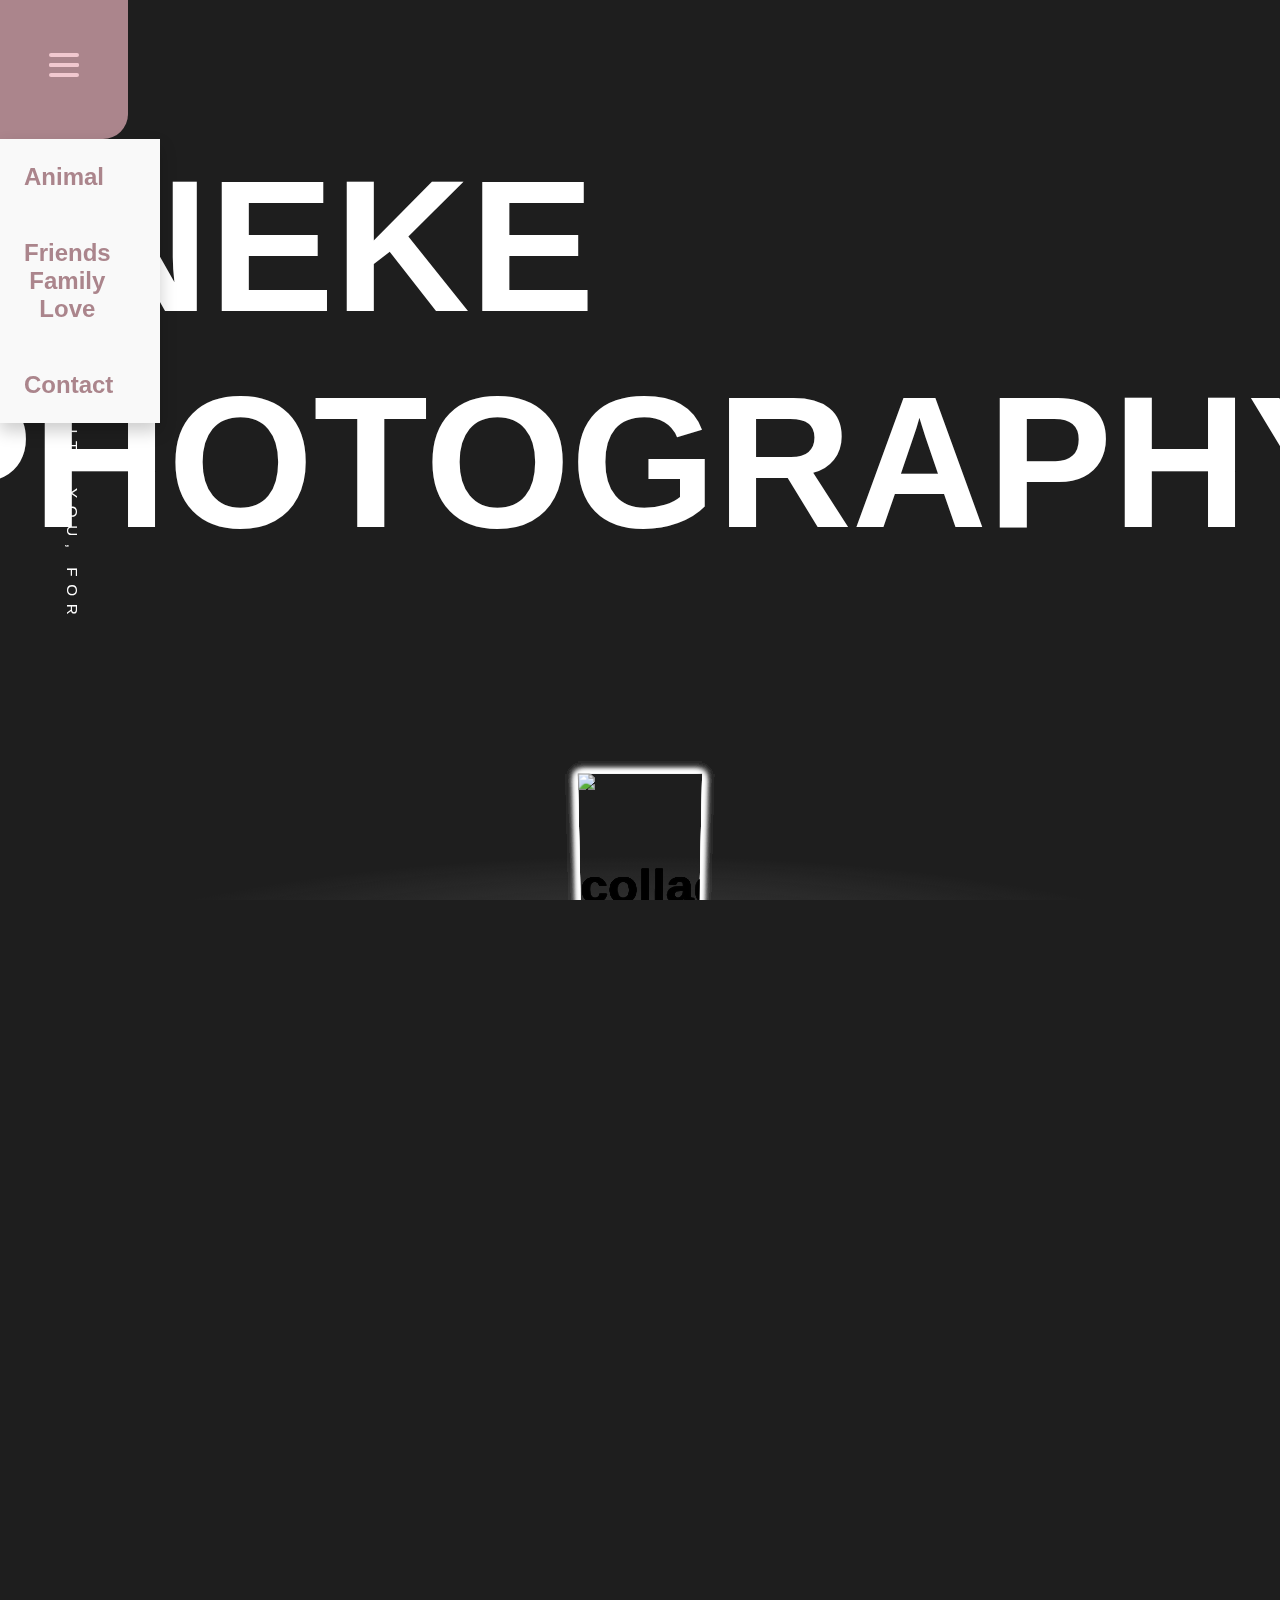
==== commit 75892ad4: "Update index.html" ====
--- a/index.html
+++ b/index.html
@@ -5,7 +5,7 @@
   <title>Tineke Photography</title>
   <meta name="description" content="Photography">
   <meta name="viewport" content="width=device-width, initial-scale=1">
-  <link href="css/main.css" rel="STYLESHEET" type="text/css">
+  <link href="css/main2.css" rel="STYLESHEET" type="text/css">
   <link rel="stylesheet" href="https://cdnjs.cloudflare.com/ajax/libs/font-awesome/4.7.0/css/font-awesome.min.css">
 </head>
 <body>
@@ -23,8 +23,8 @@
       <div class="navbar-right">
       </div>
       <div class="dropdown-content">
-        <a href="pages/animal.html">Animal</a><br>
-        <a href="pages/riends_family_love.html">Friends<br>Family <br>Love</a><br>
+        <a href="pages/animal.html">Animal</a>
+        <a href="pages/friends_family_love.html">Friends <br>Family <br>Love</a>
         <a href="pages/contact.html">Contact</a>
       </div>
     </div>
@@ -109,8 +109,9 @@
     <div class="card-body">
       <h2 class="card-title1">Waarom zou u kiezen voor Tineke Photography?</h2>
       <span class="card-description subtle">
+        <li>Gediplomineerd fotograaf</li><br>
         <li>Fotoshoot tegen een laag tarief van 75 euro</li><br>
-        <li>Voor dit bedrag ontvangt u een album met <br>20 bewerkte foto's</li><br>
+        <li>Een album met 20 bewerkte foto's</li><br>
         <li>Alle foto's worden professioneel nabewerkt</li><br>
         <li>Een fotoshoot duurt doorgaans een uurtje</li><br>
         <li>Fotoshoot op maat, naar eigen wens</li><br>
@@ -164,8 +165,8 @@
 <footer>
   <div class="social-media">
     <a href="https://www.facebook.com/profile.php?id=100091218855077" class="fa fa-facebook"></a>
-    <a href="https://www.instagram.com/tineke_photography/" class="fa fa-instagram"></a>
-    <a href="pages/contact.html" class="fa fa-envelope"></a>
+    <a href="https://www.instagram.com/tineke_photography/" class="fa fa-instagram"  id="instagram"></a>
+    <a href="pages/contact.html" class="fa fa-envelope" id="envelope"></a>
   </div>
 </footer>
 <script>
@@ -267,11 +268,11 @@
   };
 
   //document.onmousewheel = function(e) {
-   // e = e || window.event;
+  // e = e || window.event;
   //  var d = e.wheelDelta / 20 || -e.detail;
-   // radius += d;
-   // init(1);
- // };
+  // radius += d;
+  // init(1);
+  // };
 </script>
 
 
--- a/css/main2.css
+++ b/css/main2.css
@@ -0,0 +1,917 @@
+:root {
+  --bc: #14121c;
+  --bc-gray: #0e0d10;
+  --white: #ffffff;
+  --black: #000000;
+  --dark-blue: #1f2029;
+  --extra-dark-blue: #13141a;
+  --dark-light: #424455;
+  --red: #da2c4d;
+  --dark-red: #6e1727;
+  --yellow: #f8ab37;
+  --grey: #ecedf3;
+  --blue: #007bff;
+  --indigo: #6610f2;
+  --purple: #6f42c1;
+  --pink: #e83e8c;
+  --orange: #fd7e14;
+  --green: #28a745;
+  --light-green: #24e33a;
+  --teal: #20c997;
+  --cyan: #17a2b8;
+  --gray: #6c757d;
+  --gray-dark: #343a40;
+  --primary: #f9c6cf;
+  --secondary: #6c757d;
+  --success: #28a745;
+  --info: #17a2b8;
+  --warning: #ffc107;
+  --danger: #dc3545;
+  --light: #f8f9fa;
+  --light-gray: #ebecf2;
+  --dark: #343a40;
+  --font-family-sans-serif: -apple-system,BlinkMacSystemFont,"Segoe UI",Roboto,"Helvetica Neue",Arial,"Noto Sans",sans-serif,"Apple Color Emoji","Segoe UI Emoji","Segoe UI Symbol","Noto Color Emoji";
+  --font-family-monospace: SFMono-Regular,Menlo,Monaco,Consolas,"Liberation Mono","Courier New",monospace;
+}
+
+html, body {
+  margin: 0;
+  width: 100%;
+  min-height: 100vh;
+  overflow-x: hidden;
+  font-family: -apple-system,BlinkMacSystemFont,"Segoe UI",Roboto,"Helvetica Neue",Arial,"Noto Sans",sans-serif,"Apple Color Emoji","Segoe UI Emoji","Segoe UI Symbol","Noto Color Emoji";
+  scroll-behavior: smooth;
+  -webkit-font-smoothing: antialiased;
+  background-color: #1e1e1e;
+}
+
+nav {
+  top: 0;
+  max-height: 15vh;
+  position: absolute;
+  z-index: 130;
+}
+
+.navbar {
+  heihgt: 15vh;
+  display: flex;
+  justify-content: center;
+  align-items: center;
+  width: 10vw;
+  display: inline-block;
+}
+
+.navbar a {
+  float: left;
+  font-size: 16px;
+  color: white;
+  text-align: center;
+  padding: 14px 16px;
+  text-decoration: none;
+}
+
+.dropdown {
+  width: 10vw;
+  display: inline-block;
+}
+
+.dropbtn {
+  position: fixed;
+  top: 0;
+  margin: 0;
+  width: 10%;
+  height: 15vh;
+  border: none;
+  color: var(--white);
+  display: flex;
+  justify-content: center;
+  align-items: center;
+  background-color: var(--primary);
+  border-bottom-right-radius: 25px;
+  cursor: pointer;
+  transition: all .3s cubic-bezier(.175,.885,.32,1.275);
+}
+.dropbtn :hover {
+  border-bottom-right-radius: 50px;
+}
+.dropbtn :focus {
+  outline: none;
+}
+.dropdown .dropbtn {
+  font-size: 16px;
+  border: none;
+  outline: none;
+  color: white;
+  padding: 14px 16px;
+  background-color: inherit;
+  font-family: inherit;
+  margin: 0;
+}
+
+.navbar .dropdown:hover .dropbtn {
+  background-color: #ab858c;
+}
+
+.navbar a:hover  {
+  color : #1e1e1e;
+}
+.navbar .dropdown, .dropbtn {
+  background-color: #ab858c;
+  border-bottom-right-radius: 25px;
+}
+.dropdown-content {
+  display: none;
+  position: absolute;
+  background-color: #f9f9f9;
+  min-width: 160px;
+  box-shadow: 0px 8px 16px 0px rgba(0,0,0,0.2);
+  z-index: 1;
+}
+
+.dropdown-content a {
+  padding: 0;
+  margin: 1em;
+  color: #ab858c;
+  font-size: 150%;
+  cursor: pointer;
+  transition: color .2s ease-in-out;
+}
+
+.dropdown:hover .dropdown-content {
+  display: block;
+}
+
+#nav-icon3 {
+  width: 30px;
+  height: 30px;
+  position: relative;
+  display: block;
+  margin: 0;
+  -webkit-transform: rotate(0deg);
+  -moz-transform: rotate(0deg);
+  -o-transform: rotate(0deg);
+  transform: rotate(0deg);
+  -webkit-transition: .5s ease-in-out;
+  -moz-transition: .5s ease-in-out;
+  -o-transition: .5s ease-in-out;
+  transition: .5s ease-in-out;
+  cursor: pointer;
+  z-index: 135;
+}
+#nav-icon3 span {
+  display: block;
+  position: absolute;
+  height: 4px;
+  width: 100%;
+  background: #f1c8cf;
+  border-radius: 9px;
+  opacity: 1;
+  left: 0;
+  -webkit-transform: rotate(0deg);
+  -moz-transform: rotate(0deg);
+  -o-transform: rotate(0deg);
+  transform: rotate(0deg);
+  -webkit-transition: .25s ease-in-out;
+  -moz-transition: .25s ease-in-out;
+  -o-transition: .25s ease-in-out;
+  transition: .25s ease-in-out;
+}
+#nav-icon3 span:nth-child(1) {
+  top: 0;
+}
+#nav-icon3 span:nth-child(2),#nav-icon3 span:nth-child(3) {
+  top: 10px;
+}
+#nav-icon3 span:nth-child(4) {
+  top: 20px;
+}
+#nav-icon3.open span:nth-child(1) {
+  top: 18px;
+  width: 0;
+  left: 50%;
+}
+#nav-icon3.open span:nth-child(2) {
+  -webkit-transform: rotate(45deg);
+  -moz-transform: rotate(45deg);
+  -o-transform: rotate(45deg);
+  transform: rotate(45deg);
+}
+#nav-icon3.open span:nth-child(3) {
+  -webkit-transform: rotate(-45deg);
+  -moz-transform: rotate(-45deg);
+  -o-transform: rotate(-45deg);
+  transform: rotate(-45deg);
+}
+#nav-icon3.open span:nth-child(4) {
+  top: 18px;
+  width: 0;
+  left: 50%;
+}
+
+.navbar-right {
+  height: 15vh;
+  width: calc(100% - 10vw);
+  display: inline-block;
+}
+
+
+
+/* Menu */
+.menu {
+  top: 0;
+  display: none;
+  position: fixed;
+  overflow: hidden;
+  width: 30%;
+  height: 100%;
+  z-index: 125;
+}
+.menu-bc {
+  position: absolute;
+  background-color: var(--primary);
+  border-radius: 50%;
+  width: 0;
+  height: 0;
+}
+.menu-items {
+  position: relative;
+  list-style-type: none;
+  margin: 18vh 3em 0 3em;
+  padding: 0;
+  opacity: 0;
+  z-index: 275;
+}
+.menu-item-wrapper {
+  padding: 0;
+  margin: 1em;
+  color: #ab858c;
+  font-size: 150%;
+  cursor: pointer;
+  transition: color .2s ease-in-out;
+}
+.menu-item-wrapper:hover {
+  color: #c99da5;
+}
+.menu-item-wrapper i {
+  margin: 0 .75em 0 0;
+}
+.menu-item {
+}
+/* HEADER */
+header {
+  position: relative;
+  height: 100vh;
+}
+div.name {
+
+}
+
+@media screen and (min-width: 601px) {
+  div.name {
+    font-size: 25px;
+    margin-bottom: 15%;
+  }
+}
+
+@media screen and (max-width: 600px) {
+  div.name {
+    margin-top: -100%;
+    font-size:1.5vw;
+    Margin-left: 5%;
+  }
+}
+.header-left {
+  position: absolute;
+  display: flex;
+  justify-content: center;
+  align-items: center;
+  width: 10%;
+  height: 100%;
+  z-index: 50;
+}
+.header-row {
+  width: 10vw;
+  height: 100%;
+  display: inline-block;
+}
+.header-row-center {
+  height: 70%;
+  display: flex;
+  justify-content: center;
+  align-items: center;
+}
+/*
+.header-row-title {
+  margin: 10vh 0 0 0;
+  color: var(--white);
+  font-size: 95%;
+  writing-mode: vertical-rl;
+  text-orientation: mixed;
+  letter-spacing: .5em;
+  font-weight: 300;
+  text-transform: uppercase;
+  margin-top: 40%;
+}
+*/
+@media screen and (min-width: 601px) {
+  .header-row-title {
+    margin: 10vh 0 0 0;
+    color: var(--white);
+    font-size: 95%;
+    writing-mode: vertical-rl;
+    text-orientation: mixed;
+    letter-spacing: .5em;
+    font-weight: 300;
+    text-transform: uppercase;
+    margin-top: 80%;
+  }
+}
+
+@media screen and (max-width: 600px) {
+  .header-row-title  {
+    display: none;
+  }
+}
+
+.header-row-bottom {
+  height: 30%;
+}
+.button-down {
+  width: 100%;
+  height: 100%;
+  color: var(--white);
+  background-image: linear-gradient(to top, #1e1e1e, transparent);
+  background-color: transparent;
+  border: none;
+  cursor: pointer;
+  transition: all .2s ease-in-out;
+}
+.button-down:hover {
+  color: var(--primary);
+}
+.button-down:focus {
+  outline: none;
+}
+.header-right {
+  position: relative;
+  height: 100%;
+  width: 100%;
+}
+.header-img-wrapper {
+  position: relative;
+  width: 100%;
+  height: 100%;
+  overflow: hidden;
+  background-size: cover;
+  background-position: center;
+}
+.header-img-overlay {
+  top: 0;
+  width: 100%;
+  height: 100%;
+  position: absolute;
+  background-color: rgba(0, 0, 0, 0);
+}
+.header-title-wrapper {
+  position: absolute;
+  height: 100%;
+  width: 100%;
+  display: flex;
+  justify-content: center;
+  align-items: center;
+}
+.header-title-wrapper h1 {
+  font-size: 750%;
+  color: var(--white);
+  text-transform: uppercase;
+  z-index: 10;
+}
+
+body,
+html {
+  width: 100%;
+  height: 100%;
+  background-color: #1e1e1e;
+}
+
+body,
+h1,
+h2,
+h3,
+h4,
+h5,
+h6 {
+  font-family: "Lato","Helvetica Neue",Helvetica,Arial,sans-serif;
+  font-weight: 700;
+}
+
+.lead {
+  font-size: 18px;
+  font-weight: 400;
+}
+
+@media screen and (min-width: 601px) {
+  div.intro-header {
+  }
+}
+
+@media screen and (max-width: 600px) {
+  div.intro-header {
+    margin-top: 10%;
+  }
+}
+
+.intro-header {
+  padding-top: 5%;
+  padding-bottom: 50px;
+  text-align: center;
+  /*color: #f8f8f8;*/
+  color: #ab858c;
+  background-size: cover;
+  margin-top: -5%;
+}
+
+.intro-message {
+  position: relative;
+  padding-top: 5%;
+  padding-right: 5%;
+  padding-left: 5%;
+}
+
+.intro-message > h1 {
+  margin: 0;
+  text-shadow: 2px 2px 3px rgba(0,0,0,0.6);
+  font-size: 5em;
+}
+
+.intro-divider {
+  width: 400px;
+  border-top: 1px solid #f8f8f8;
+  border-bottom: 1px solid rgba(0,0,0,0.2);
+}
+
+.intro-message > h3 {
+  text-shadow: 2px 2px 3px rgba(0,0,0,0.6);
+}
+
+
+@media screen and (min-width: 601px) {
+  .title-page {
+    font-size: 80px;
+  }
+}
+
+@media screen and (max-width: 600px) {
+  .title-page {
+
+  }
+}
+
+@media(max-width:767px) {
+  .intro-message {
+    padding-bottom: 15%;
+  }
+
+  .intro-message > h1 {
+    font-size: 3em;
+  }
+
+  ul.intro-social-buttons > li {
+    display: block;
+    margin-bottom: 20px;
+    padding: 0;
+  }
+
+  ul.intro-social-buttons > li:last-child {
+    margin-bottom: 0;
+  }
+
+  .intro-divider {
+    width: 100%;
+  }
+}
+
+.network-name {
+  text-transform: uppercase;
+  font-size: 14px;
+  font-weight: 400;
+  letter-spacing: 2px;
+}
+
+/* Selection */
+::selection {
+  color: var(--white);
+  background: var(--primary);
+}
+/* SCROLLBAR */
+::-webkit-scrollbar-track {
+  background-color: #F5F5F5;
+}
+::-webkit-scrollbar {
+  width: 12px;
+  background-color: #F5F5F5;
+}
+::-webkit-scrollbar-thumb {
+  background-color: var(--primary);
+}
+@keyframes fade {
+  0% {
+    opacity: 0;
+  }
+  100% {
+    opacity: 1;
+  }
+}
+@keyframes fade2 {
+  0% {
+    opacity: 1;
+  }
+  100% {
+    opacity: 0;
+  }
+}
+@keyframes fadein {
+  0% {
+    background-color: rgba(0, 0, 0, 0);
+  }
+  100% {
+    background-color: rgba(0, 0, 0, .5);
+  }
+}
+@keyframes fadeout {
+  0% {
+    background-color: rgba(0, 0, 0, .5);
+  }
+  100% {
+    background-color: rgba(0, 0, 0, 0);
+  }
+}
+@keyframes menu {
+  0% {
+    width: 0;
+    height: 0;
+    top: 0;
+    left: 0;
+  }
+  100% {
+    width: 250%;
+    height: 130%;
+    top: -10%;
+    left: -50%;
+  }
+}
+@keyframes menu2 {
+  0% {
+    width: 250%;
+    height: 130%;
+    top: -10%;
+    left: -50%;
+  }
+  100% {
+    width: 0;
+    height: 0;
+    top: 0;
+    left: 0;
+  }
+}
+@keyframes menu-items {
+  0% {
+    opacity: 0;
+  }
+  100% {
+    opacity: 1;
+  }
+}
+@keyframes menu-items2 {
+  0% {
+    opacity: 1;
+  }
+  100% {
+    opacity: 0;
+  }
+}
+
+.collage {
+  /* overflow: hidden;*/
+  /* display: -webkit-box;*/
+  /* display: -ms-flexbox; */
+  /* display: flex; */
+  /* background: #111;*/
+  -webkit-perspective: 1000px;
+  perspective: 1000px;
+  -webkit-transform-style: preserve-3d;
+  transform-style: preserve-3d;
+}
+@media screen and (min-width: 601px) {
+  div.collage {
+  }
+}
+
+@media screen and (max-width: 600px) {
+  div.collage {
+    margin-top: -100%;
+  }
+}
+#drag-container, #spin-container {
+  position: relative;
+  display: -webkit-box;
+  display: -ms-flexbox;
+  display: flex;
+  margin: auto;
+  -webkit-transform-style: preserve-3d;
+  transform-style: preserve-3d;
+  -webkit-transform: rotateX(-10deg);
+  transform: rotateX(-10deg);
+  margin-top: -5%;
+}
+
+#drag-container img, #drag-container video {
+  -webkit-transform-style: preserve-3d;
+  transform-style: preserve-3d;
+  position: absolute;
+  left: 0;
+  top: 0;
+  width: 100%;
+  height: 100%;
+  line-height: 200px;
+  font-size: 50px;
+  text-align: center;
+  -webkit-box-shadow: 0 0 8px #fff;
+  box-shadow: 0 0 8px #fff;
+  -webkit-box-reflect: below 10px linear-gradient(transparent, transparent, #0005);
+}
+
+#drag-container img:hover, #drag-container video:hover {
+  -webkit-box-shadow: 0 0 15px #fffd;
+  box-shadow: 0 0 15px #fffd;
+  -webkit-box-reflect: below 10px linear-gradient(transparent, transparent, #0007);
+}
+
+#drag-container p {
+  font-family: Serif;
+  position: absolute;
+  top: 100%;
+  left: 50%;
+  -webkit-transform: translate(-50%,-50%) rotateX(90deg);
+  transform: translate(-50%,-50%) rotateX(90deg);
+  color: #fff;
+}
+
+#ground {
+  width: 900px;
+  height: 900px;
+  position: absolute;
+  top: 100%;
+  left: 50%;
+  -webkit-transform: translate(-50%,-50%) rotateX(90deg);
+  transform: translate(-50%,-50%) rotateX(90deg);
+  background: -webkit-radial-gradient(center center, farthest-side , #9993, transparent);
+}
+
+#music-container {
+  position: absolute;
+  top: 0;
+  left: 0;
+}
+
+@-webkit-keyframes spin {
+  from{
+    -webkit-transform: rotateY(0deg);
+    transform: rotateY(0deg);
+  } to{
+      -webkit-transform: rotateY(360deg);
+      transform: rotateY(360deg);
+    }
+}
+
+@keyframes spin {
+  from{
+    -webkit-transform: rotateY(0deg);
+    transform: rotateY(0deg);
+  } to{
+      -webkit-transform: rotateY(360deg);
+      transform: rotateY(360deg);
+    }
+}
+@-webkit-keyframes spinRevert {
+  from{
+    -webkit-transform: rotateY(360deg);
+    transform: rotateY(360deg);
+  } to{
+      -webkit-transform: rotateY(0deg);
+      transform: rotateY(0deg);
+    }
+}
+@keyframes spinRevert {
+  from{
+    -webkit-transform: rotateY(360deg);
+    transform: rotateY(360deg);
+  } to{
+      -webkit-transform: rotateY(0deg);
+      transform: rotateY(0deg);
+    }
+}
+
+main {
+  position: relative;
+  min-height: 50vh;
+  background-color: #1e1e1e;
+  z-index: 10;
+}
+/* TEXT CONTAINERS */
+@media screen and (min-width: 601px) {
+  .card-container {
+    margin: 25px auto 0;
+    position: relative;
+    width: 800px;
+  }
+}
+
+@media screen and (max-width: 600px) {
+  .card-container {
+    margin: 25px auto 0;
+    position: relative;
+    margin-left: 5%;
+    margin-right: 5%;
+  }
+}
+
+.card {
+  background-color: #AB858C;
+  padding: 30px;
+  position: relative;
+  box-shadow: 0 0 5px rgba(75, 75, 75, .07);
+  z-index: 1;
+  border-radius: 1em;
+}
+
+@media screen and (min-width: 601px) {
+  .card-body{
+    display: inline-block;
+    width: 400px;
+  }
+}
+
+@media screen and (max-width: 600px) {
+  .card-body{
+  }
+}
+
+.card-title {
+  font-family: 'Cormorant Garamond', serif;
+  font-size: 60px;
+  font-weight: 300;
+  line-height: 60px;
+  margin: 10px 0;
+}
+
+.card-title1 {
+  font-family: 'Cormorant Garamond', serif;
+  font-size: 40px;
+  font-weight: 300;
+  line-height: 40px;
+  margin: 10px 0;
+}
+
+.card-description {
+  display: inline-block;
+  font-weight: 300;
+  line-height: 22px;
+  margin: 10px 0;
+}
+
+@media screen and (min-width: 601px) {
+  .card-media {
+    float: right;
+    border-radius: 1em;
+  }
+}
+
+@media screen and (max-width: 600px) {
+  .card-media {
+    display: none;
+    border-radius: 1em;
+  }
+}
+
+@media screen and (min-width: 601px) {
+  .card-media3 {
+    float: right;
+    border-radius: 1em;
+    margin-top: 4%;
+  }
+}
+
+@media screen and (max-width: 600px) {
+  .card-media3 {
+    display: none;
+  }
+}
+
+@media screen and (min-width: 601px) {
+  .card-media2 {
+    float: right;
+    margin-top: 10%;
+    border-radius: 1em;
+  }
+}
+
+@media screen and (max-width: 600px) {
+  .card-media2 {
+    display: none;
+    border-radius: 1em;
+  }
+}
+
+.button {
+  border: none;
+  color: white;
+  padding: 16px 110px;
+  text-align: center;
+  text-decoration: none;
+  display: inline-block;
+  font-size: 16px;
+  margin: 4px 2px;
+  transition-duration: 0.4s;
+  cursor: pointer;
+}
+
+.button1 {
+  background-color: #ab858c;
+  color: white;
+  border: 2px solid white;
+  border-radius: 1em;
+}
+
+.button1:hover {
+  background-color: white;
+  color: #ab858c;
+}
+
+.button:active{
+  color: white;
+}
+
+footer {
+  text-align: center;
+  padding: 3px;
+  background-color: #ab858c;
+}
+.buttonInstagram {
+  background-color: #ab858c;
+  color: white;
+  border: 2px solid white;
+  padding: 15px 32px;
+  text-align: center;
+  text-decoration: none;
+  display: inline-block;
+  font-size: 16px;
+  margin: 4px 2px;
+}
+.buttonInstagram:hover {
+  background-color: white;
+  color: #ab858c;
+}
+
+.fa {
+  padding: 20px;
+  width: 50px;
+  text-align: center;
+  text-decoration: none;
+  margin: 5px 50px;
+}
+
+.fa:hover {
+  opacity: 0.7;
+}
+
+.fa-facebook {
+  color: white;
+}
+
+.fa-instagram {
+  color: white;
+}
+
+.fa-envelope {
+  color: white;
+}
+
+
+@media screen and (min-width: 601px) {
+  .social-media {
+    font-size : 50px;
+    text-align: center;
+    margin-bottom: 2,5%;
+  }
+}
+
+@media screen and (max-width: 600px) {
+  .social-media {
+    font-size : 20px;
+    text-align: center;
+    margin-bottom: 2,5%;
+  }
+}
+
+
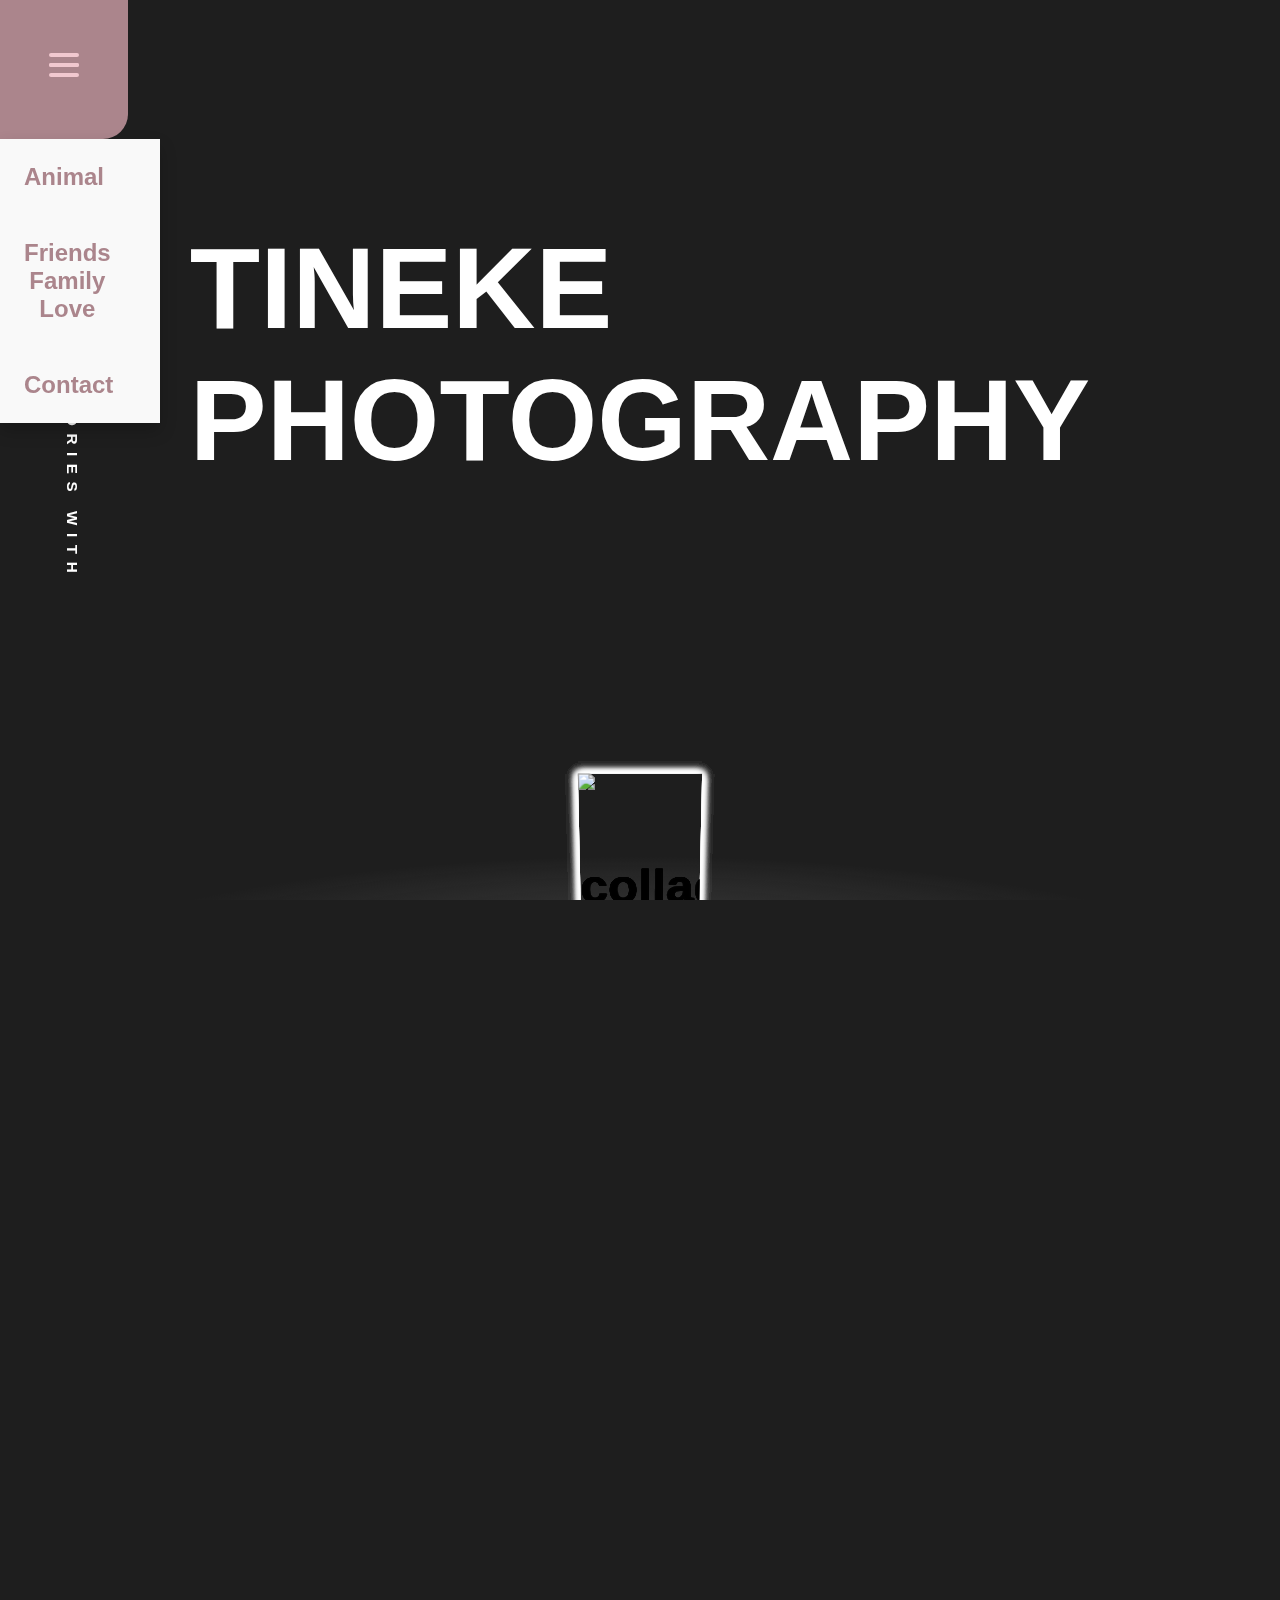
==== commit 0a6786ef: "Update index.html" ====
--- a/index.html
+++ b/index.html
@@ -109,7 +109,7 @@
     <div class="card-body">
       <h2 class="card-title1">Waarom zou u kiezen voor Tineke Photography?</h2>
       <span class="card-description subtle">
-        <li>Gediplomineerd fotograaf</li><br>
+        <li>Gediplomeerde fotograaf</li><br>
         <li>Fotoshoot tegen een laag tarief van 75 euro</li><br>
         <li>Een album met 20 bewerkte foto's</li><br>
         <li>Alle foto's worden professioneel nabewerkt</li><br>
--- a/css/main2.css
+++ b/css/main2.css
@@ -265,18 +265,30 @@
 div.name {
 
 }
-
-@media screen and (min-width: 601px) {
+@media screen and (min-width: 1700px) {
   div.name {
     font-size: 25px;
     margin-bottom: 15%;
   }
 }
+@media screen and (max-width: 1850px) {
+  div.name {
+    font-size:18px;
+    margin-bottom: 15%;
+  }
+}
+
+@media screen and (max-width: 1400px) {
+  div.name {
+    font-size: 1.2vw;
+    margin-bottom: 15%;
+  }
+}
 
 @media screen and (max-width: 600px) {
   div.name {
     margin-top: -100%;
-    font-size:1.5vw;
+    font-size:1.3vw;
     Margin-left: 5%;
   }
 }
@@ -313,7 +325,7 @@
   margin-top: 40%;
 }
 */
-@media screen and (min-width: 601px) {
+@media screen and (min-width: 1850px) {
   .header-row-title {
     margin: 10vh 0 0 0;
     color: var(--white);
@@ -321,9 +333,64 @@
     writing-mode: vertical-rl;
     text-orientation: mixed;
     letter-spacing: .5em;
-    font-weight: 300;
+    font-weight: 200px;
     text-transform: uppercase;
-    margin-top: 80%;
+    margin-top: 100%;
+  }
+}
+@media screen and (max-width: 1850px) {
+  .header-row-title {
+    margin: 10vh 0 0 0;
+    color: var(--white);
+    font-size: 95%;
+    writing-mode: vertical-rl;
+    text-orientation: mixed;
+    letter-spacing: .5em;
+    font-weight: 200px;
+    text-transform: uppercase;
+    margin-top: 120%;
+  }
+}
+
+@media screen and (max-width: 1400px) {
+  .header-row-title {
+    margin: 10vh 0 0 0;
+    color: var(--white);
+    font-size: 95%;
+    writing-mode: vertical-rl;
+    text-orientation: mixed;
+    letter-spacing: .5em;
+    font-weight: 200px;
+    text-transform: uppercase;
+    margin-top: 160%;
+  }
+}
+
+@media screen and (max-width: 1100px) {
+  .header-row-title {
+    margin: 10vh 0 0 0;
+    color: var(--white);
+    font-size: 95%;
+    writing-mode: vertical-rl;
+    text-orientation: mixed;
+    letter-spacing: .5em;
+    font-weight: 200px;
+    text-transform: uppercase;
+    margin-top: 200%;
+  }
+}
+
+@media screen and (max-width: 850px) {
+  .header-row-title {
+    margin: 10vh 0 0 0;
+    color: var(--white);
+    font-size: 95%;
+    writing-mode: vertical-rl;
+    text-orientation: mixed;
+    letter-spacing: .5em;
+    font-weight: 200px;
+    text-transform: uppercase;
+    margin-top: 300%;
   }
 }
 
@@ -332,6 +399,7 @@
     display: none;
   }
 }
+
 
 .header-row-bottom {
   height: 30%;
@@ -908,10 +976,21 @@
 
 @media screen and (max-width: 600px) {
   .social-media {
-    font-size : 20px;
+    font-size : 40px;
     text-align: center;
     margin-bottom: 2,5%;
   }
 }
 
-
+@media screen and (max-width: 600px) {
+  #envelope {
+    display: none;
+  }
+}
+
+@media screen and (max-width: 600px) {
+  #instagram {
+    margin-left : -30px;
+  }
+}
+
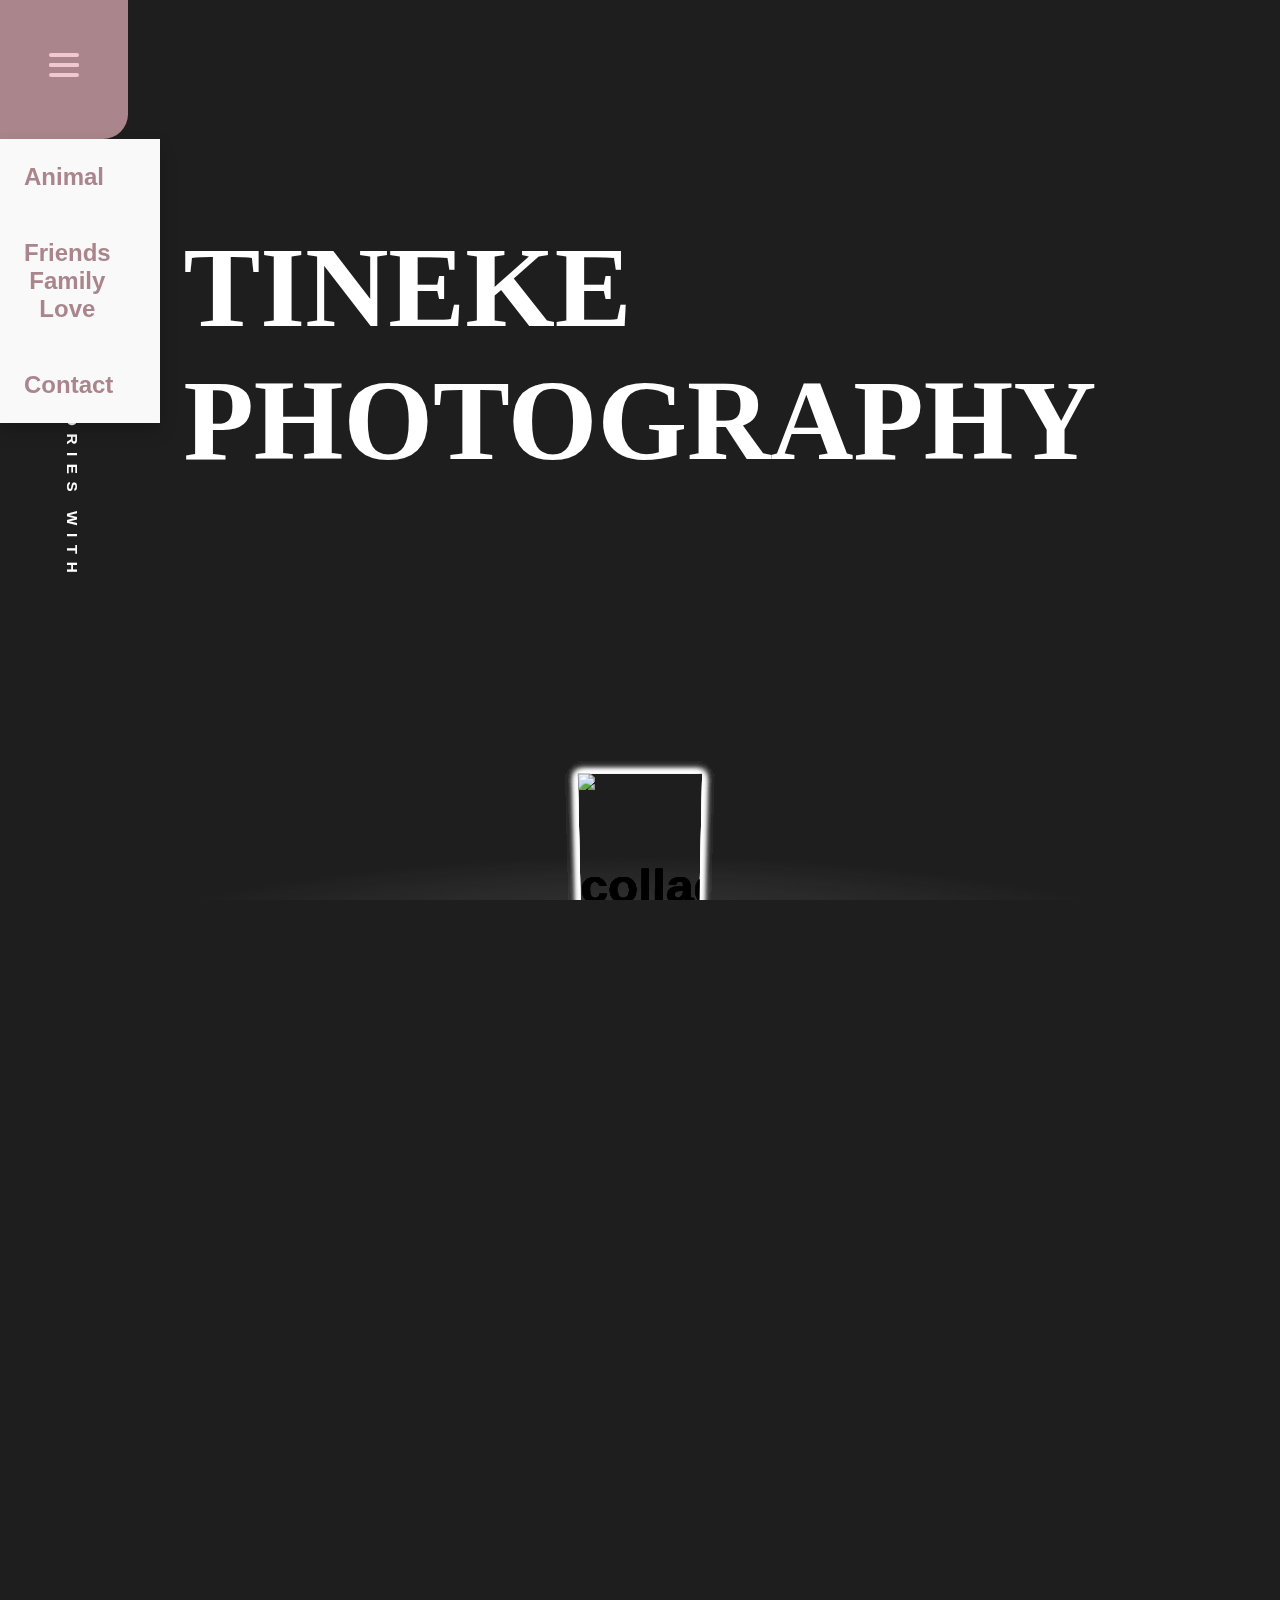
==== commit 9f61eeee: "1" ====
--- a/index.html
+++ b/index.html
@@ -75,7 +75,7 @@
     <div class="header-img-wrapper">
       <div class="header-title-wrapper">
         <div class="name">
-          <h1>Tineke <br>Photography</h1>
+          <h1 style="font-family: Arima Madurai;">Tineke <br>Photography</h1>
         </div>
       </div>
       <!--<div class="header-img-overlay"></div>-->
@@ -109,9 +109,9 @@
     <div class="card-body">
       <h2 class="card-title1">Waarom zou u kiezen voor Tineke Photography?</h2>
       <span class="card-description subtle">
-        <li>Gediplomeerde fotograaf</li><br>
+        <li>Gediplomeerd fotograaf</li><br>
         <li>Fotoshoot tegen een laag tarief van 75 euro</li><br>
-        <li>Een album met 20 bewerkte foto's</li><br>
+        <li>Een digitaal album met 20 bewerkte foto's</li><br>
         <li>Alle foto's worden professioneel nabewerkt</li><br>
         <li>Een fotoshoot duurt doorgaans een uurtje</li><br>
         <li>Fotoshoot op maat, naar eigen wens</li><br>
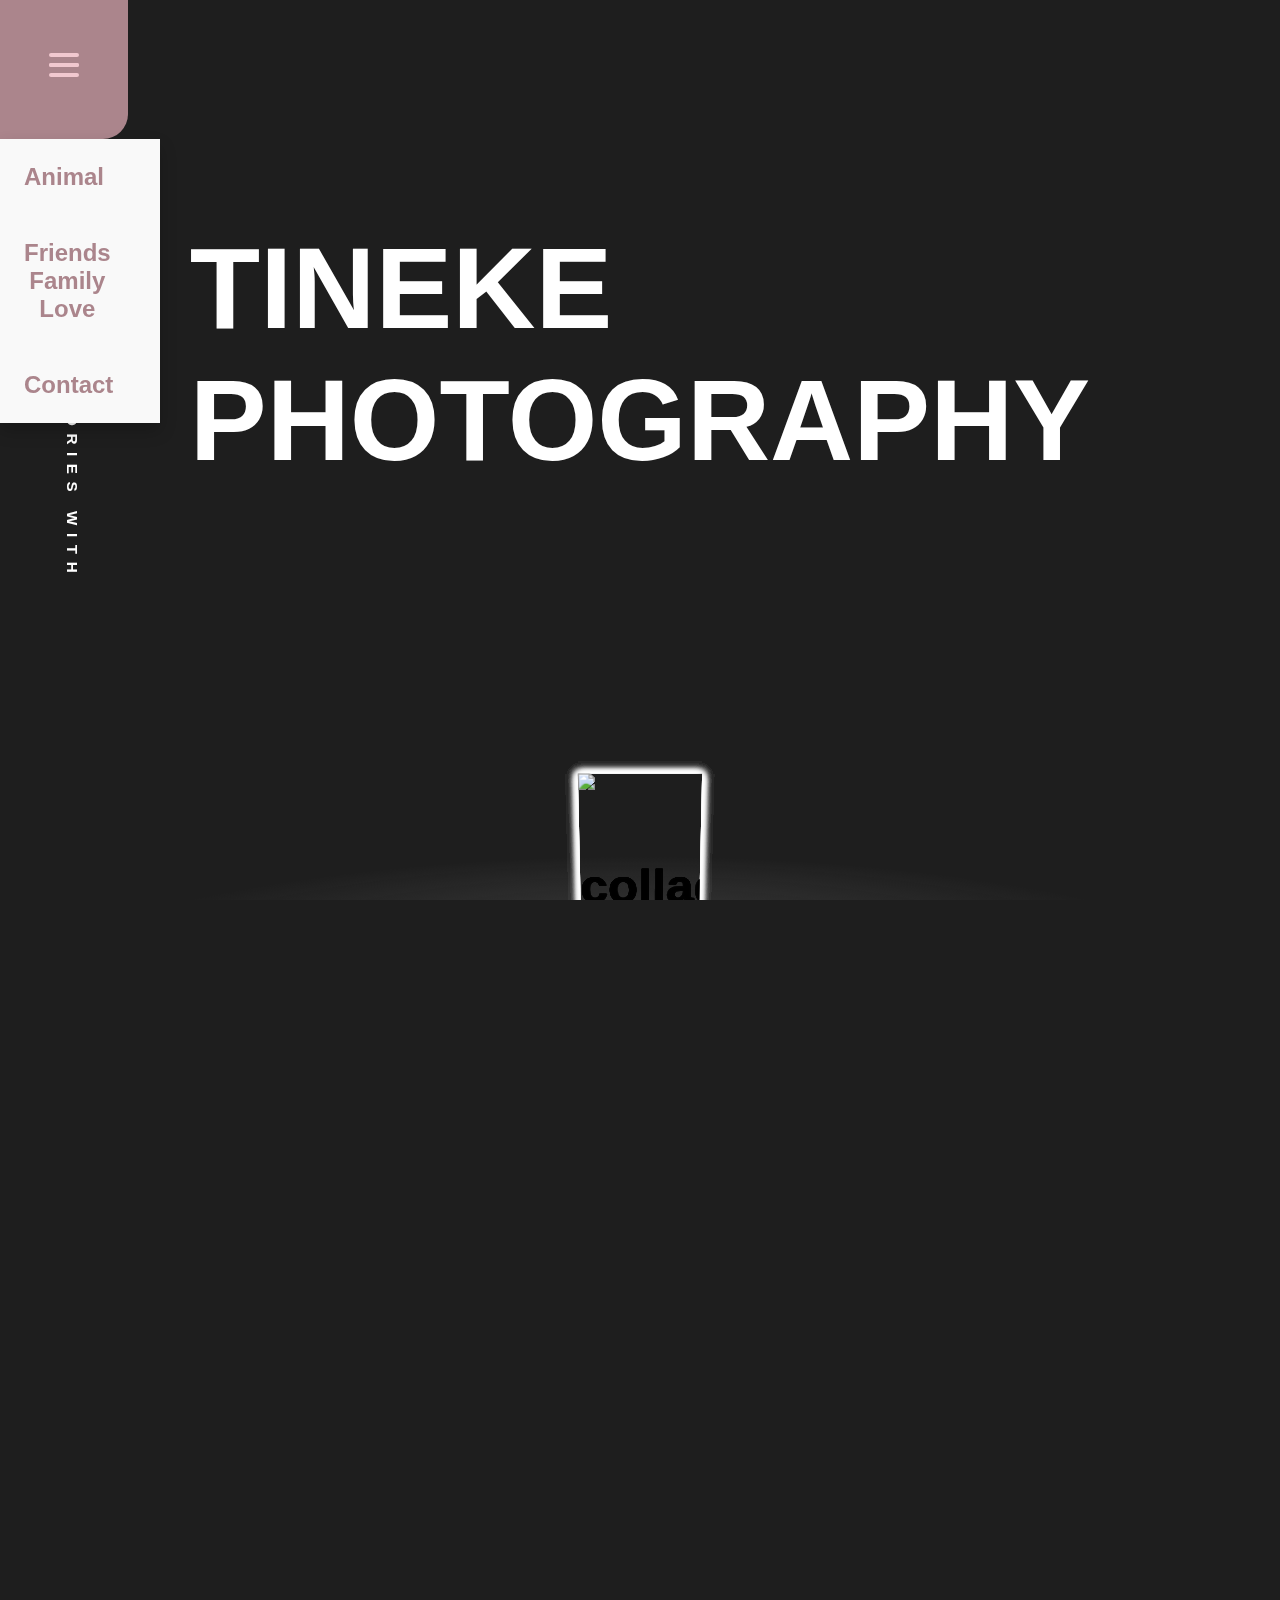
==== commit ac291ad8: "Update index.html" ====
--- a/index.html
+++ b/index.html
@@ -75,7 +75,7 @@
     <div class="header-img-wrapper">
       <div class="header-title-wrapper">
         <div class="name">
-          <h1 style="font-family: Arima Madurai;">Tineke <br>Photography</h1>
+          <h1>Tineke <br>Photography</h1>
         </div>
       </div>
       <!--<div class="header-img-overlay"></div>-->
